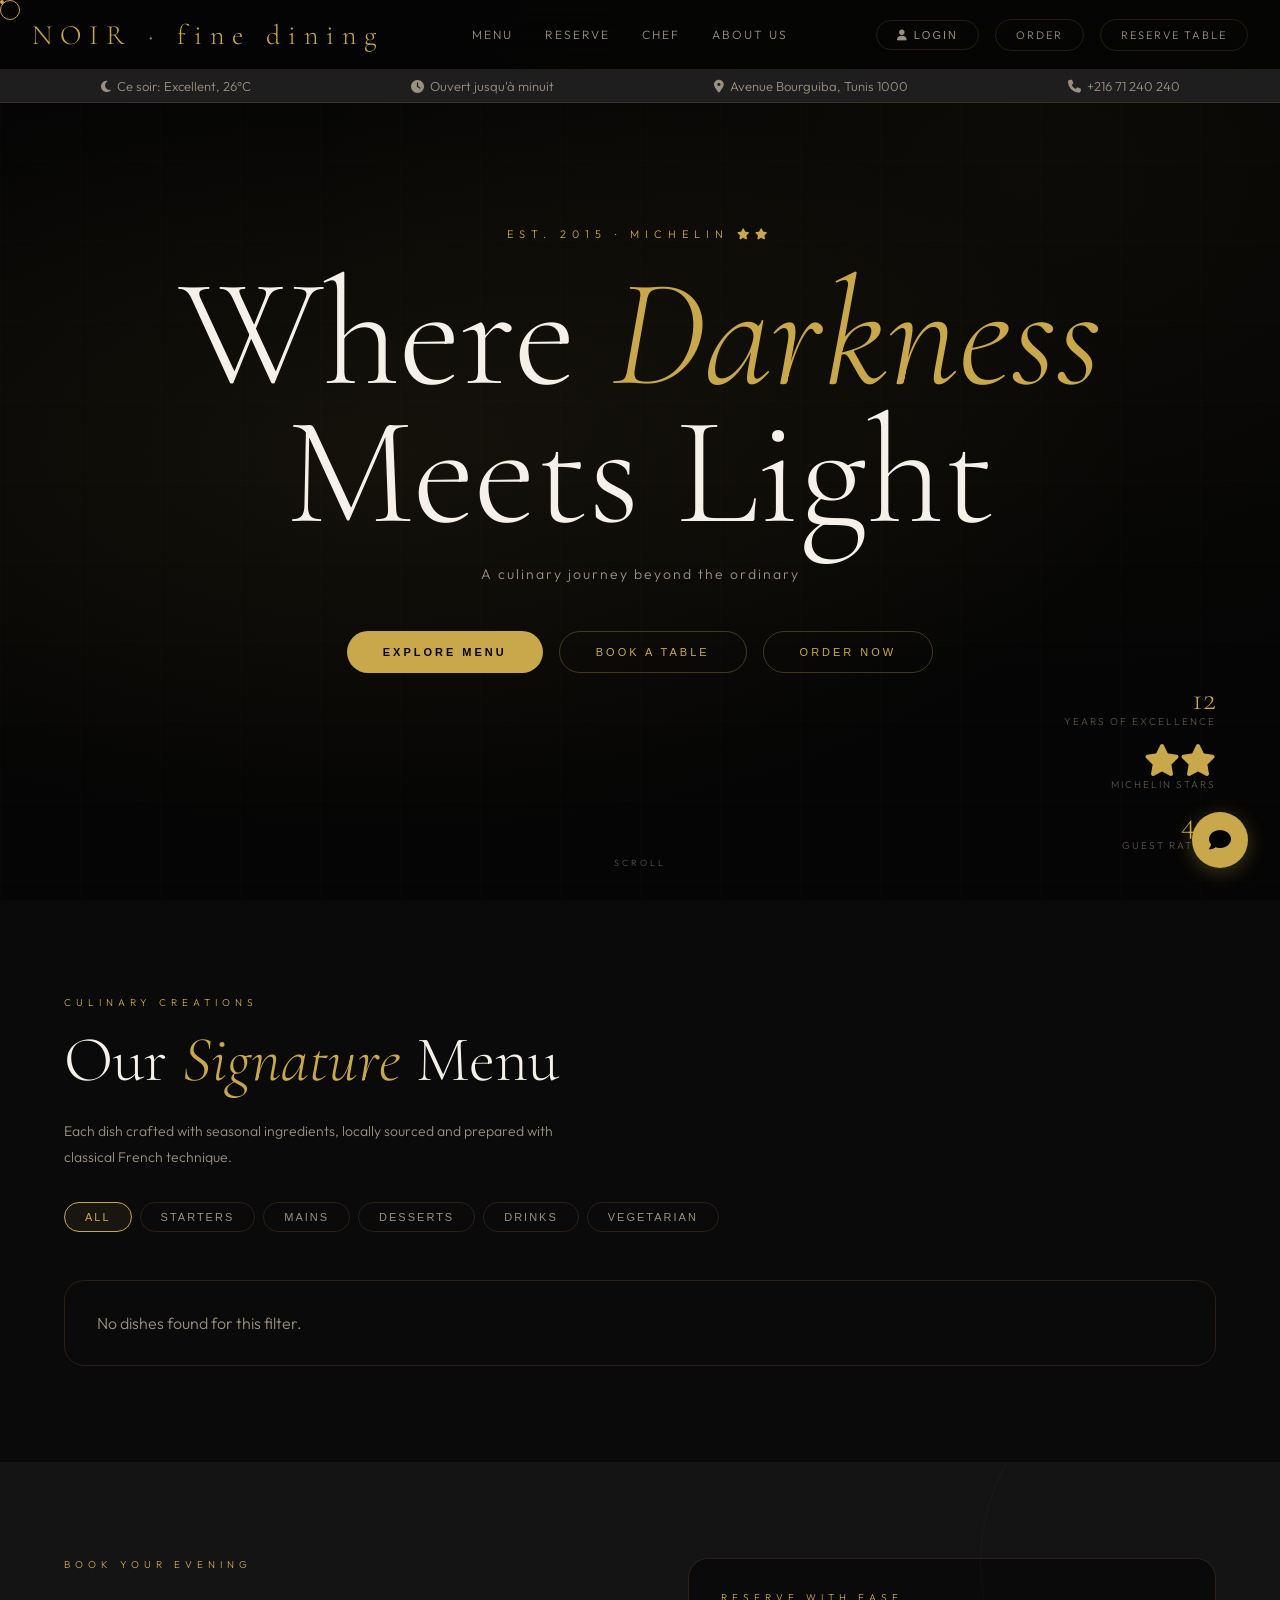
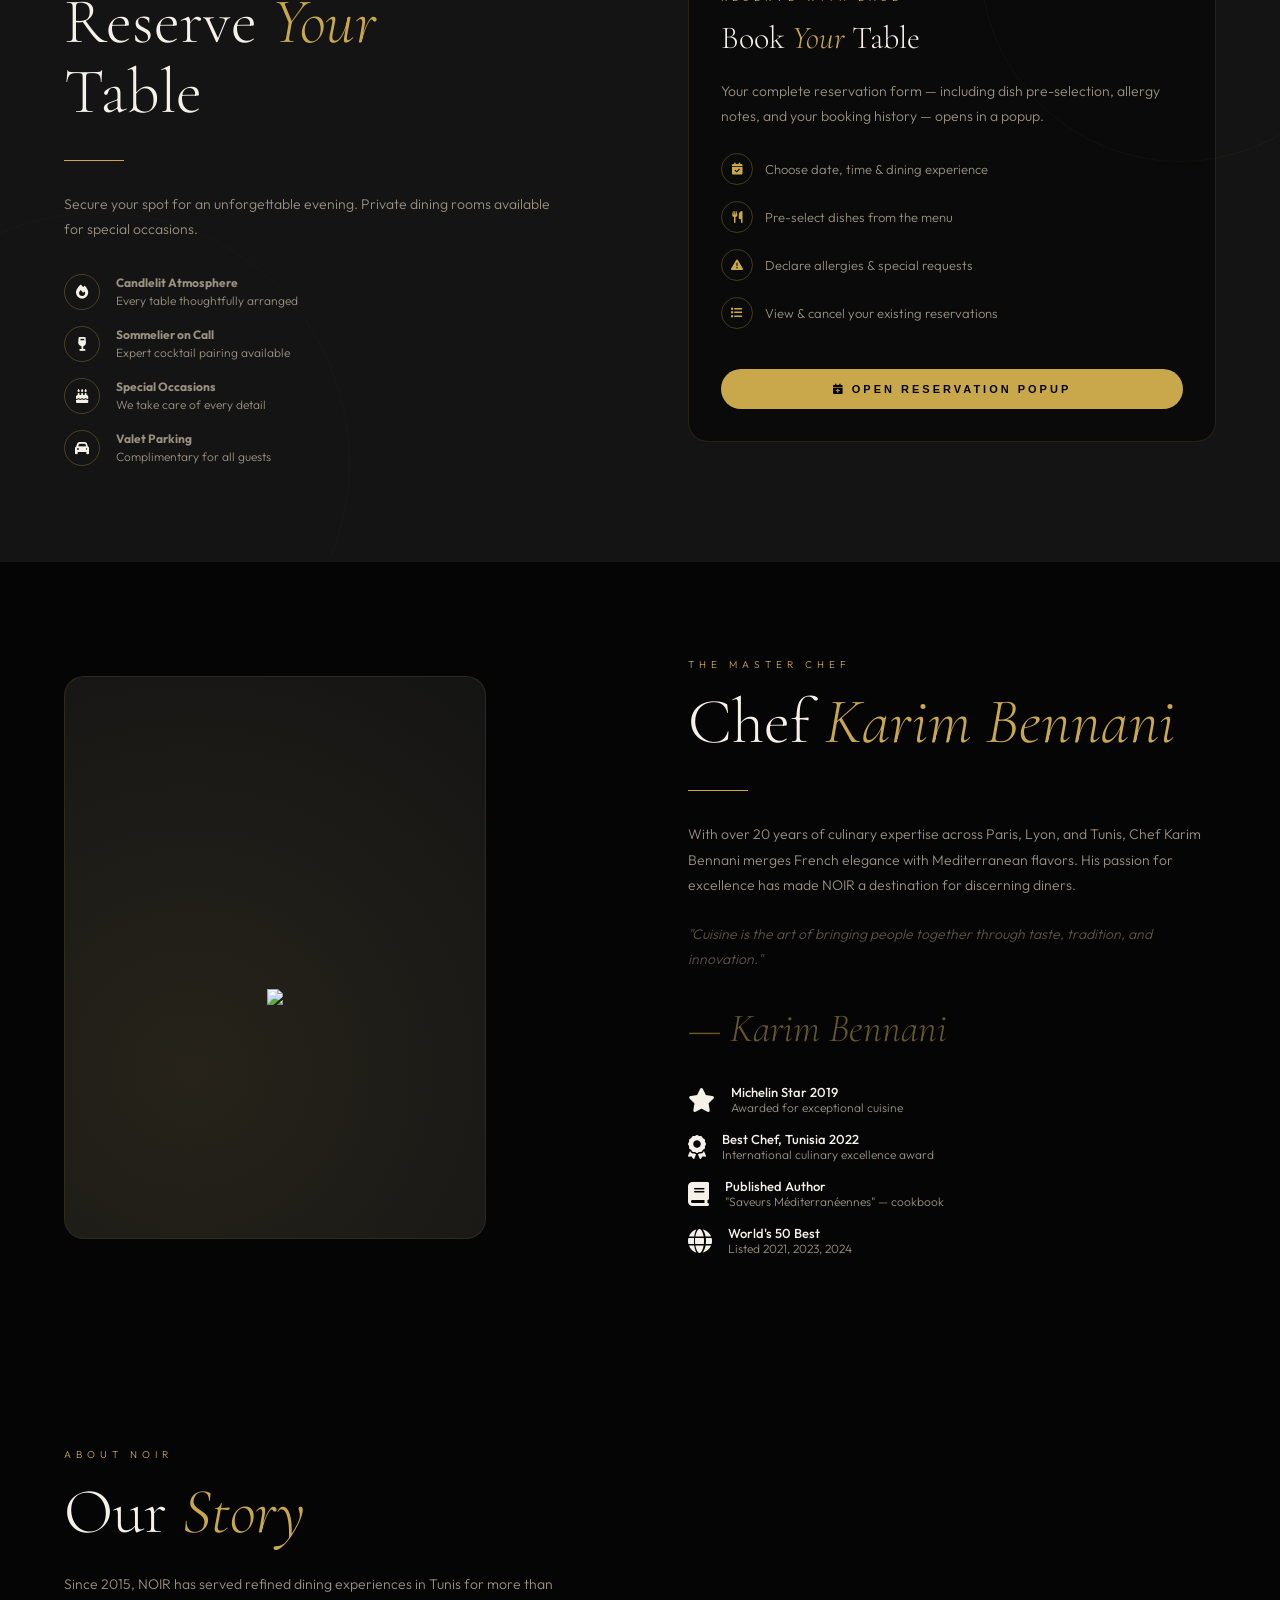
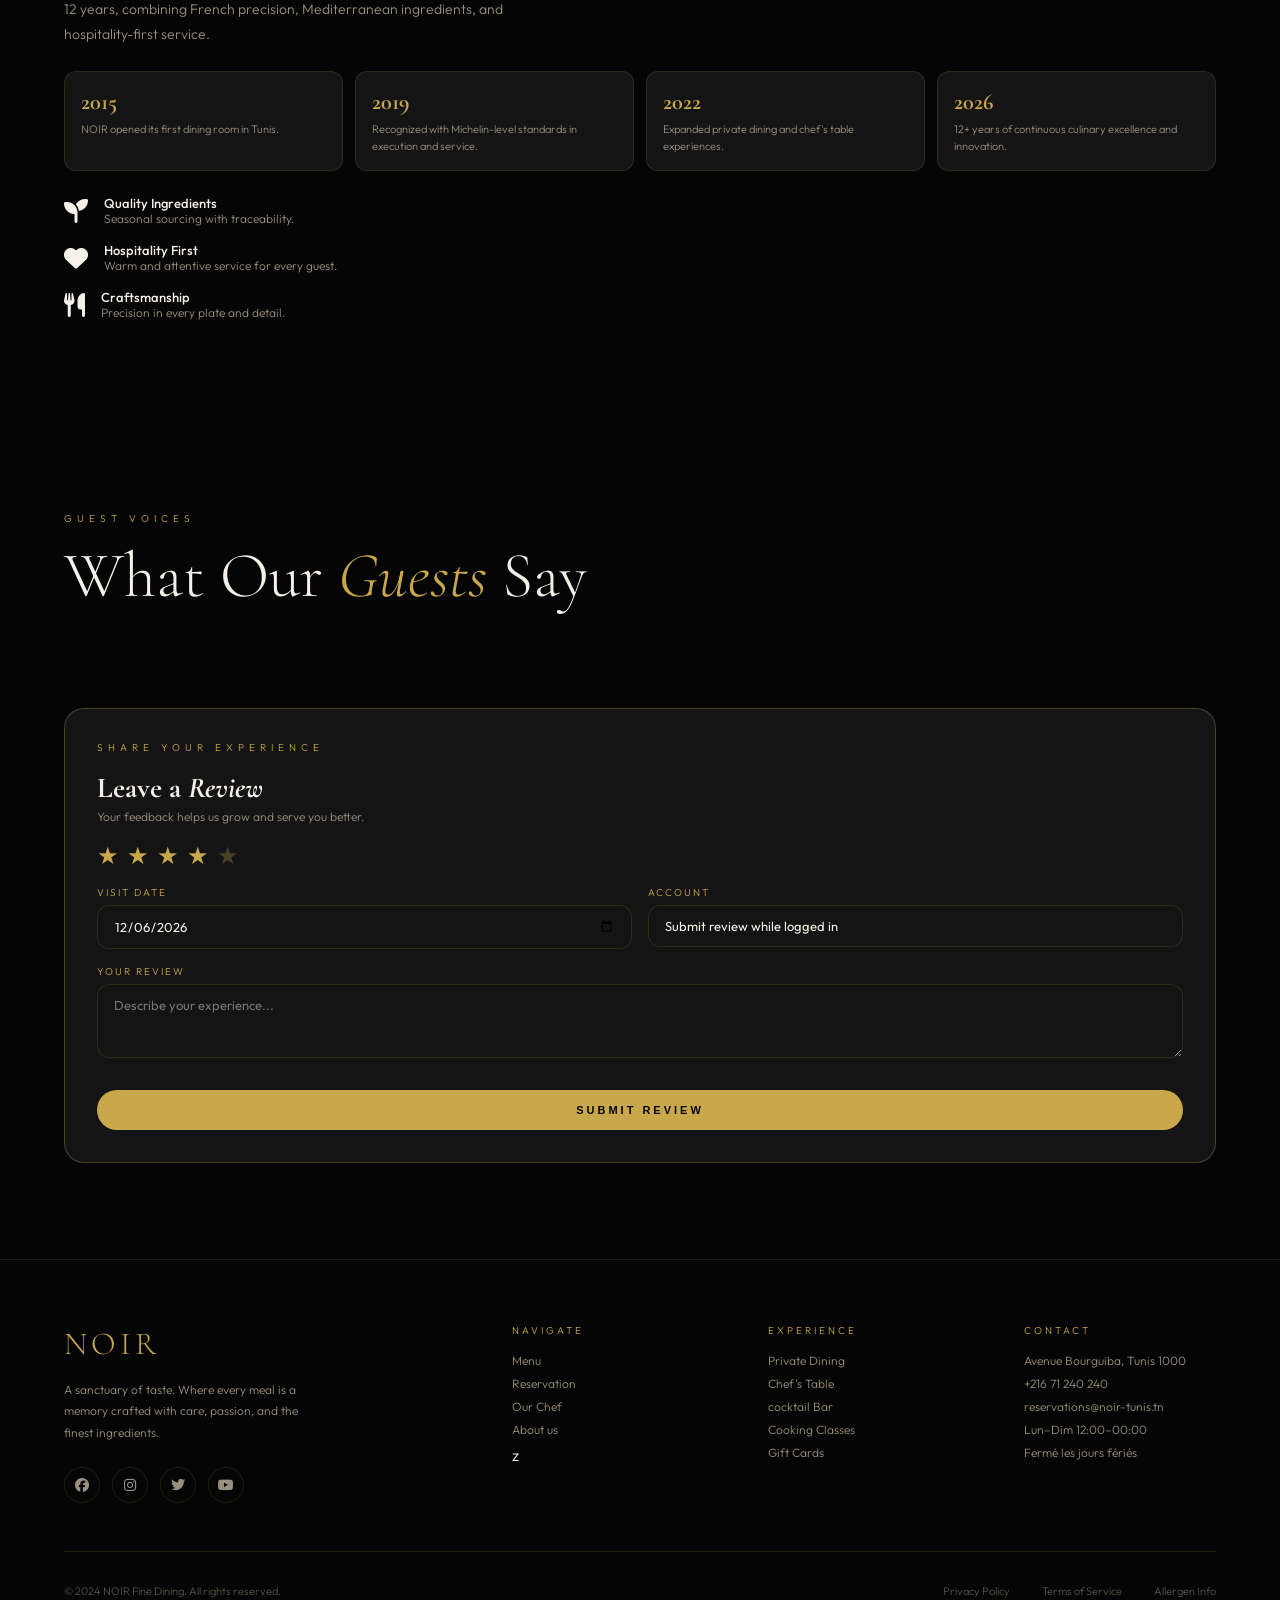
==== public/index.html @ 06297c05 "Initial commit" ====
<!DOCTYPE html>
<html lang="en">
<head>
<meta charset="UTF-8">
<meta name="viewport" content="width=device-width, initial-scale=1.0">
<title>NOIR — Fine Dining</title>
<link href="https://fonts.googleapis.com/css2?family=Cormorant+Garamond:ital,wght@0,300;0,400;0,600;1,300;1,400&family=Outfit:wght@300;400;500;600&display=swap" rel="stylesheet">
<link rel="stylesheet" href="https://cdnjs.cloudflare.com/ajax/libs/font-awesome/6.4.0/css/all.min.css">
<link rel="stylesheet" href="style.css">
</head>
<body>

<h2 class="sr-only">NOIR — Advanced E-Restaurant Website featuring menu, reservations, order tracking, loyalty rewards, and more.</h2>

<!-- Custom Cursor -->
<div class="custom-cursor" id="cursor"></div>
<div class="cursor-dot" id="cursorDot"></div>

<!-- Navigation -->
<nav id="navbar">
  <div class="nav-logo" onclick="scrollTo(0,0)"><a onclick="scrollSec('hero')">NOIR <span>·</span> fine dining</a></div>
  <div class="nav-links">
    <a onclick="scrollSec('menu')">Menu</a>
    <a onclick="scrollSec('reservation')">Reserve</a>
    <a class="client-only hidden" onclick="scrollSec('loyalty')">Loyalty</a>
    <a class="client-only hidden" onclick="scrollSec('offers')">Offers</a>
    <a onclick="scrollSec('chef')">Chef</a>
    <a onclick="scrollSec('about')">About us</a>
  </div>
  <div class="nav-actions">
    <button class="nav-btn" id="authBtn" onclick="openAuthModal('login')"><i class="fas fa-user"></i> Login</button>
    <button class="nav-btn hidden" id="clientLogoutBtn" onclick="logoutClient()">Logout</button>
    <div class="nav-btn" onclick="openOrderModal()">Order</div>
    <div class="nav-btn" onclick="openReservationModal('reserve')">Reserve Table</div>
    <div class="nav-account" id="accountBtn" onclick="openAccountModal()"><i class="fa-solid fa-circle-user"></i></div>
  </div>
</nav>

<!-- Hero -->
<section id="hero">
  <div class="hero-bg"></div>
  <div class="hero-grid"></div>
  <div class="hero-content">
    <p class="hero-eyebrow">Est. 2015 · Michelin <i class="fas fa-star"></i><i class="fas fa-star"></i></p>
    <h1 class="hero-title">Where <em>Darkness</em><br>Meets Light</h1>
    <p class="hero-sub">A culinary journey beyond the ordinary</p>
    <div class="hero-ctas">
      <button class="btn-primary" onclick="scrollSec('menu')">Explore Menu</button>
      <button class="btn-ghost" onclick="scrollSec('reservation')">Book a Table</button>
      <button class="btn-ghost" onclick="scrollSec('menu')">Order Now</button>
    </div>
  </div>
  <div class="hero-stats">
    <div class="hero-stat"><div class="hero-stat-num">12</div><div class="hero-stat-label">Years of Excellence</div></div>
    <div class="hero-stat"><div class="hero-stat-num"><i class="fas fa-star"></i><i class="fas fa-star"></i></div><div class="hero-stat-label">Michelin Stars</div></div>
    <div class="hero-stat"><div class="hero-stat-num">4.9</div><div class="hero-stat-label">Guest Rating</div></div>
  </div>
  <div class="hero-scroll"><div class="scroll-line"></div><div class="scroll-text">Scroll</div></div>
</section>

<!-- Weather Bar -->
<div class="weather-bar" id="weatherBar">
  <div class="weather-item"><i class="fas fa-moon"></i> <span>Ce soir: Excellent, 26°C</span></div>
  <div class="weather-item"><i class="fas fa-clock"></i> <span>Ouvert jusqu'à minuit</span></div>
  <div class="weather-item"><i class="fas fa-location-dot"></i> <span>Avenue Bourguiba, Tunis 1000</span></div>
  <div class="weather-item"><i class="fas fa-phone"></i> <span>+216 71 240 240</span></div>
</div>

<!-- Menu -->
<section id="menu">
  <div class="menu-header">
    <div>
      <p class="section-eyebrow">Culinary Creations</p>
      <h2 class="section-title">Our <em>Signature</em> Menu</h2>
      <p class="section-sub">Each dish crafted with seasonal ingredients, locally sourced and prepared with classical French technique.</p>
    </div>
    <div class="menu-filters">
      <button class="filter-btn active" onclick="filterMenu('all',this)">All</button>
      <button class="filter-btn" onclick="filterMenu('starters',this)">Starters</button>
      <button class="filter-btn" onclick="filterMenu('mains',this)">Mains</button>
      <button class="filter-btn" onclick="filterMenu('desserts',this)">Desserts</button>
      <button class="filter-btn" onclick="filterMenu('drinks',this)">Drinks</button>
      <button class="filter-btn" onclick="filterMenu('veg',this)">Vegetarian</button>
    </div>
  </div>
  <div class="menu-grid" id="menuGrid"></div>
</section>

<!-- Reservation Section — CTA only, form lives in popup -->
<section id="reservation">
  <div class="reservation-deco"></div>
  <div class="reservation-deco2"></div>
  <div class="reservation-layout">
    <div class="res-info fade-in">
      <p class="section-eyebrow">Book Your Evening</p>
      <h2 class="section-title">Reserve <em>Your</em><br>Table</h2>
      <div class="divider"></div>
      <p class="section-sub">Secure your spot for an unforgettable evening. Private dining rooms available for special occasions.</p>
      <div class="res-features">
        <div class="res-feature"><div class="res-icon"><i class="fas fa-fire"></i></div><div class="res-feature-text"><strong>Candlelit Atmosphere</strong><br>Every table thoughtfully arranged</div></div>
        <div class="res-feature"><div class="res-icon"><i class="fas fa-wine-glass"></i></div><div class="res-feature-text"><strong>Sommelier on Call</strong><br>Expert cocktail pairing available</div></div>
        <div class="res-feature"><div class="res-icon"><i class="fas fa-birthday-cake"></i></div><div class="res-feature-text"><strong>Special Occasions</strong><br>We take care of every detail</div></div>
        <div class="res-feature"><div class="res-icon"><i class="fas fa-car"></i></div><div class="res-feature-text"><strong>Valet Parking</strong><br>Complimentary for all guests</div></div>
      </div>
    </div>
    <div class="res-cta-card">
      <div>
        <p class="section-eyebrow">Reserve with ease</p>
        <h3 class="section-title" style="font-size:2rem;margin-top:0">Book <em>Your</em> Table</h3>
        <p class="section-sub">Your complete reservation form — including dish pre-selection, allergy notes, and your booking history — opens in a popup.</p>
      </div>
      <div class="res-cta-features">
        <div class="res-cta-feat"><i class="fas fa-calendar-check"></i>Choose date, time &amp; dining experience</div>
        <div class="res-cta-feat"><i class="fas fa-utensils"></i>Pre-select dishes from the menu</div>
        <div class="res-cta-feat"><i class="fas fa-triangle-exclamation"></i>Declare allergies &amp; special requests</div>
        <div class="res-cta-feat"><i class="fas fa-list"></i>View &amp; cancel your existing reservations</div>
      </div>
      <button class="submit-btn" type="button" onclick="openReservationModal('reserve')">
        <i class="fas fa-calendar-plus"></i> Open Reservation Popup
      </button>
    </div>
  </div>
</section>

<!-- Loyalty Program -->
<section id="loyalty" class="client-only hidden">
  <div class="fade-in">
    <p class="section-eyebrow">Member Rewards</p>
    <h2 class="section-title">The NOIR <em>Circle</em></h2>
    <div class="divider"></div>
  </div>
  <div style="display:grid;grid-template-columns:1fr 1.5fr;gap:4rem;align-items:start;margin-top:2rem">
    <div class="fade-in">
      <div class="loyalty-card">
        <div class="loyalty-card-deco"></div>
        <div class="loyalty-card-deco2"></div>
        <div class="loyalty-tier" id="loyaltyTier">Member Preview</div>
        <div class="loyalty-name" id="loyaltyName">NOIR Circle Member</div>
        <div style="margin-top:1.5rem">
          <div class="loyalty-points" id="loyaltyPoints">0</div>
          <div class="loyalty-points-label">Points Accumulated</div>
        </div>
        <div class="loyalty-bar"><div class="loyalty-progress" id="loyaltyBar"></div></div>
        <div class="loyalty-next"><span id="loyaltyCurrentTier">Current: Bronze</span><span id="loyaltyToNextTier">0 pts to next tier</span></div>
        <div style="margin-top:1.5rem;padding-top:1.5rem;border-top:0.5px solid var(--border);display:flex;justify-content:space-between;font-size:12px;color:var(--text-muted)">
          <span>Member perks preview</span><span style="color:var(--gold)">SAMPLE CARD</span>
        </div>
      </div>
      <div style="background:var(--dark);border:0.5px solid var(--border);border-radius:var(--radius);padding:1.25rem;margin-top:1rem">
        <div style="font-size:10px;letter-spacing:2px;text-transform:uppercase;color:var(--gold);margin-bottom:1rem">Recent Activity</div>
        <div id="loyaltyActivity" style="display:flex;flex-direction:column;gap:0.5rem">
          <div style="display:flex;justify-content:space-between;font-size:12px;color:var(--text-muted)"><span>No activity yet</span><span style="color:var(--text-dim)">0 pts</span></div>
        </div>
      </div>
    </div>
    <div class="fade-in">
      <div style="font-size:13px;color:var(--text-muted);margin-bottom:1.5rem;line-height:1.8">Earn points with every visit, unlock exclusive perks, and enjoy privileges reserved for our most valued guests.</div>
      <div class="perks-grid">
        <div class="perk-card"><div class="perk-icon"><i class="fas fa-birthday-cake"></i></div><div class="perk-name">Birthday Surprise</div><div class="perk-desc">Complimentary dessert &amp; champagne on your birthday</div></div>
        <div class="perk-card"><div class="perk-icon"><i class="fas fa-medal"></i></div><div class="perk-name">Priority Booking</div><div class="perk-desc">First access to reservations &amp; special events</div></div>
        <div class="perk-card"><div class="perk-icon"><i class="fas fa-wine-bottle"></i></div><div class="perk-name">cocktail Bar Access</div><div class="perk-desc">Exclusive tastings in our private cocktail bar</div></div>
        <div class="perk-card"><div class="perk-icon"><i class="fas fa-utensils"></i></div><div class="perk-name">Chef's Table</div><div class="perk-desc">Complimentary upgrade at 5,000 points</div></div>
        <div class="perk-card"><div class="perk-icon"><i class="fas fa-car"></i></div><div class="perk-name">Valet Parking</div><div class="perk-desc">Complimentary valet for all Gold+ members</div></div>
        <div class="perk-card"><div class="perk-icon"><i class="fas fa-gift"></i></div><div class="perk-name">Monthly Gift</div><div class="perk-desc">Curated artisan products delivered monthly</div></div>
      </div>
    </div>
  </div>
</section>

<!-- Offers & Promotions -->
<section id="offers" class="client-only hidden">
  <div class="fade-in">
    <p class="section-eyebrow">Exclusive Deals</p>
    <h2 class="section-title">Offers &amp; <em>Promotions</em></h2>
  </div>
  <div class="offers-grid" id="offersGrid"></div>
</section>

<!-- Chef Section -->
<section id="chef">
  <div class="chef-layout">
    <div class="fade-in">
      <div class="chef-portrait">
        <div class="chef-portrait-bg"></div>
        <span style="font-size:8rem;z-index:1"><img style="width:100%;" src="https://i.pinimg.com/1200x/4c/cb/5a/4ccb5a939e96b7ea358f3c6fbddee72a.jpg" ></span>
      </div>
    </div>
    <div class="fade-in">
      <p class="section-eyebrow">The Master Chef</p>
      <h2 class="section-title">Chef <em>Karim Bennani</em></h2>
      <div class="divider"></div>
      <p class="section-sub" style="max-width:100%;margin-bottom:1.5rem">With over 20 years of culinary expertise across Paris, Lyon, and Tunis, Chef Karim Bennani merges French elegance with Mediterranean flavors. His passion for excellence has made NOIR a destination for discerning diners.</p>
      <p class="section-sub" style="max-width:100%;font-style:italic;color:var(--text-dim)">"Cuisine is the art of bringing people together through taste, tradition, and innovation."</p>
      <span class="chef-signature">— Karim Bennani</span>
      <div class="awards">
        <div class="award"><div class="award-icon"><i class="fas fa-star"></i></div><div><div class="award-name">Michelin Star 2019</div><div class="award-text">Awarded for exceptional cuisine</div></div></div>
        <div class="award"><div class="award-icon"><i class="fas fa-award"></i></div><div><div class="award-name">Best Chef, Tunisia 2022</div><div class="award-text">International culinary excellence award</div></div></div>
        <div class="award"><div class="award-icon"><i class="fas fa-book"></i></div><div><div class="award-name">Published Author</div><div class="award-text">"Saveurs Méditerranéennes" — cookbook</div></div></div>
        <div class="award"><div class="award-icon"><i class="fas fa-globe"></i></div><div><div class="award-name">World's 50 Best</div><div class="award-text">Listed 2021, 2023, 2024</div></div></div>
      </div>
    </div>
  </div>
</section>

<!-- About -->
<section id="about">
  <div class="fade-in">
    <p class="section-eyebrow">About NOIR</p>
    <h2 class="section-title">Our <em>Story</em></h2>
    <p class="section-sub" id="aboutStory">Since 2015, NOIR has served refined dining experiences in Tunis for more than 12 years, combining French precision, Mediterranean ingredients, and hospitality-first service.</p>
  </div>
  <div class="about-milestones fade-in">
    <div class="about-mile"><strong>2015</strong><span>NOIR opened its first dining room in Tunis.</span></div>
    <div class="about-mile"><strong>2019</strong><span>Recognized with Michelin-level standards in execution and service.</span></div>
    <div class="about-mile"><strong>2022</strong><span>Expanded private dining and chef's table experiences.</span></div>
    <div class="about-mile"><strong>2026</strong><span>12+ years of continuous culinary excellence and innovation.</span></div>
  </div>
  <div class="awards fade-in" style="margin-top:1.5rem">
    <div class="award"><div class="award-icon"><i class="fas fa-seedling"></i></div><div><div class="award-name">Quality Ingredients</div><div class="award-text">Seasonal sourcing with traceability.</div></div></div>
    <div class="award"><div class="award-icon"><i class="fas fa-heart"></i></div><div><div class="award-name">Hospitality First</div><div class="award-text">Warm and attentive service for every guest.</div></div></div>
    <div class="award"><div class="award-icon"><i class="fas fa-utensils"></i></div><div><div class="award-name">Craftsmanship</div><div class="award-text">Precision in every plate and detail.</div></div></div>
  </div>
</section>

<!-- Reviews -->
<section id="reviews" style="background:var(--darker)">
  <div class="fade-in">
    <p class="section-eyebrow">Guest Voices</p>
    <h2 class="section-title">What Our <em>Guests</em> Say</h2>
  </div>
  <div class="reviews-grid" id="reviewsGrid"></div>
  <div class="write-review fade-in">
    <p class="section-eyebrow">Share Your Experience</p>
    <h3 style="font-family:'Cormorant Garamond',serif;font-size:1.8rem;margin-bottom:0.25rem">Leave a <em>Review</em></h3>
    <p style="font-size:12px;color:var(--text-muted)">Your feedback helps us grow and serve you better.</p>
    <div class="star-rating" id="starRating">
      <span class="star-btn active" onclick="setRating(1)">★</span>
      <span class="star-btn active" onclick="setRating(2)">★</span>
      <span class="star-btn active" onclick="setRating(3)">★</span>
      <span class="star-btn active" onclick="setRating(4)">★</span>
      <span class="star-btn" onclick="setRating(5)">★</span>
    </div>
    <div class="review-form-grid">
      <div class="form-group"><label class="form-label" for="reviewDate">Visit Date</label><input class="form-input" type="date" id="reviewDate"></div>
      <div class="form-group"><label class="form-label">Account</label><input class="form-input" value="Submit review while logged in" readonly></div>
    </div>
    <div class="form-group"><label class="form-label" for="reviewText">Your Review</label><textarea class="form-input" rows="3" placeholder="Describe your experience..." id="reviewText"></textarea></div>
    <button class="submit-btn" onclick="submitReview()">Submit Review</button>
  </div>
</section>

<!-- Footer -->
<footer>
  <div class="footer-grid">
    <div>
      <div class="footer-brand">NOIR</div>
      <div class="footer-tagline">A sanctuary of taste. Where every meal is a memory crafted with care, passion, and the finest ingredients.</div>
      <div class="footer-social">
        <div class="social-btn"><i class="fab fa-facebook"></i></div>
        <div class="social-btn"><i class="fab fa-instagram"></i></div>
        <div class="social-btn"><i class="fab fa-twitter"></i></div>
        <div class="social-btn"><i class="fab fa-youtube"></i></div>
      </div>
    </div>
    <div>
      <div class="footer-links-title">Navigate</div>
      <div class="footer-links">
        <a onclick="scrollSec('menu')">Menu</a>
        <a onclick="scrollSec('reservation')">Reservation</a>
        <a class="client-only hidden" onclick="scrollSec('loyalty')">Loyalty</a>
        <a class="client-only hidden" onclick="scrollSec('offers')">Offers</a>
        <a onclick="scrollSec('chef')">Our Chef</a>
        <a onclick="scrollSec('about')">About us</a>z
      </div>
    </div>
    <div>
      <div class="footer-links-title">Experience</div>
      <div class="footer-links">
        <a>Private Dining</a><a>Chef's Table</a><a>cocktail Bar</a><a>Cooking Classes</a><a>Gift Cards</a>
      </div>
    </div>
    <div>
      <div class="footer-links-title">Contact</div>
      <div class="footer-links">
        <a>Avenue Bourguiba, Tunis 1000</a>
        <a>+216 71 240 240</a>
        <a>reservations@noir-tunis.tn</a>
        <a>Lun–Dim 12:00–00:00</a>
        <a>Fermé les jours fériés</a>
      </div>
    </div>
  </div>
  <div class="footer-bottom">
    <span>© 2024 NOIR Fine Dining. All rights reserved.</span>
    <div style="display:flex;gap:2rem">
      <a style="cursor:pointer;color:inherit">Privacy Policy</a>
      <a style="cursor:pointer;color:inherit">Terms of Service</a>
      <a style="cursor:pointer;color:inherit">Allergen Info</a>
    </div>
  </div>
</footer>

<!-- Order Tracker Sidebar -->
<div id="tracker-backdrop" onclick="toggleTrackerSidebar(false)"></div>
<aside id="tracker-sidebar">
  <div class="tracker-header">
    <div class="tracker-title">Track Your Order</div>
    <button class="tracker-close" onclick="toggleTrackerSidebar(false)">✕</button>
  </div>
  <div class="tracker-body">
    <p class="section-sub" style="max-width:none">Enter your order number for real-time status updates.</p>
    <div class="tracker-input" style="margin-top:1rem">
      <div class="form-group">
        <label class="form-label" for="trackInput">Order Number</label>
        <input class="form-input" placeholder="e.g. NOIR-24-0847" id="trackInput">
      </div>
      <button class="submit-btn" onclick="trackOrder()">Track Order</button>
    </div>
    <div class="tracker-empty" id="trackerEmpty" style="margin-top:1rem">Enter your order number to load the live tracking timeline.</div>
    <div id="trackerSteps" style="margin-top:1rem"></div>
  </div>
</aside>


<!-- Search Overlay -->
<div class="search-overlay" id="searchOverlay" onclick="closeSearch(event)">
  <div class="search-box" onclick="event.stopPropagation()">
    <label for="searchInput"></label>
    <input type="text" placeholder="Search dishes, ingredients…" id="searchInput" oninput="handleSearch(this.value)" onkeydown="if(event.key==='Escape')closeSearch()">
    <div class="search-hint">Press ESC to close</div>
    <div class="search-tags">
      <div class="search-tag" onclick="searchFor('truffle')">Truffle</div>
      <div class="search-tag" onclick="searchFor('vegetarian')">Vegetarian</div>
      <div class="search-tag" onclick="searchFor('seafood')">Seafood</div>
      <div class="search-tag" onclick="searchFor('chocolate')">Chocolate</div>
      <div class="search-tag" onclick="searchFor('cocktail')">cocktail</div>
    </div>
    <div id="searchResults" style="margin-top:1.5rem;display:flex;flex-direction:column;gap:8px"></div>
  </div>
</div>

<!-- Toast Container -->
<div class="toast-container" id="toastContainer"></div>

<!-- Live Chat -->
<button class="chat-fab" id="chatFab" onclick="toggleChat()" style="bottom:2rem;right:2rem"><i class="fas fa-comment"></i></button>
<div class="chat-bubble" id="chatBubble">
  <div class="chat-head">
    <div class="chat-avatar"><i class="fas fa-chef-hat"></i></div>
    <div class="chat-head-info"><div class="chat-head-name">NOIR Chatbot</div><div class="chat-head-status">● Online now</div></div>
    <button onclick="toggleChat()" style="background:transparent;border:none;color:var(--text-muted);cursor:pointer;font-size:16px">✕</button>
  </div>
  <div class="chat-messages" id="chatMessages">
    <div class="chat-msg bot">Bonsoir! I'm your personal dining chatbot. How can I help you this evening? <i class="fas fa-glass-cheers"></i></div>
  </div>
  <div class="chat-input-area">
    <label for="chatInput"></label>
    <input class="chat-input" id="chatInput" placeholder="Ask anything…" onkeydown="if(event.key==='Enter')sendChat()">
    <button class="chat-send" onclick="sendChat()"><i class="fas fa-arrow-up"></i></button>
  </div>
</div>

<!-- Item Modal -->
<div class="modal-overlay" id="itemModal" onclick="closeModal(event)">
  <div class="modal" onclick="event.stopPropagation()">
    <button class="modal-close" onclick="document.getElementById('itemModal').classList.remove('open')">✕</button>
    <div id="modalContent"></div>
  </div>
</div>

<!-- Client Auth Modal -->
<div class="auth-overlay" id="authOverlay" onclick="closeAuthModal(event)">
  <div class="auth-modal" onclick="event.stopPropagation()">
    <button class="modal-close" onclick="closeAuthModal()">✕</button>
    <div class="auth-tabs">
      <button id="authLoginTab" class="auth-tab active" onclick="switchAuthTab('login')">Login</button>
      <button id="authSignupTab" class="auth-tab" onclick="switchAuthTab('signup')">Sign Up</button>
    </div>
    <form id="clientLoginForm" class="stack-form">
      <div class="form-group"><label class="form-label" for="clientLoginEmail">Email</label><input class="form-input" id="clientLoginEmail" type="email" placeholder="you@email.com" required></div>
      <div class="form-group"><label class="form-label" for="clientLoginPassword">Password</label><input class="form-input" id="clientLoginPassword" type="password" placeholder="••••••••" required></div>
      <button class="submit-btn" type="submit">Login</button>
    </form>
    <form id="clientSignupForm" class="stack-form hidden">
      <div class="form-row">
        <div class="form-group"><label class="form-label" for="clientFirstName">First Name</label><input class="form-input" id="clientFirstName" type="text" placeholder="Alex" required></div>
        <div class="form-group"><label class="form-label" for="clientLastName">Last Name</label><input class="form-input" id="clientLastName" type="text" placeholder="Smith" required></div>
      </div>
      <div class="form-group"><label class="form-label" for="clientSignupEmail">Email</label><input class="form-input" id="clientSignupEmail" type="email" placeholder="you@email.com" required></div>
      <div class="form-group"><label class="form-label" for="clientSignupPhone">Phone</label><input class="form-input" id="clientSignupPhone" type="tel" placeholder="+216 ..." required></div>
      <div class="form-group"><label class="form-label" for="clientSignupBirthDate">Birth Date</label><input class="form-input" id="clientSignupBirthDate" type="date" required></div>
      <div class="form-group"><label class="form-label" for="clientSignupPassword">Password</label><input class="form-input" id="clientSignupPassword" type="password" placeholder="Min 8 characters" required></div>
      <button class="submit-btn" type="submit">Create Account</button>
    </form>
  </div>
</div>

<!--RESERVATION MODAL -->
<div class="auth-overlay" id="reservationOverlay" onclick="closeReservationModal(event)">
  <div class="auth-modal" onclick="event.stopPropagation()">
    <button class="modal-close" onclick="closeReservationModal()">✕</button>
    <div class="modal-header">
      <div>
        <h2>Reserve Your Table</h2>
        <p>Secure your spot for an unforgettable evening</p>
      </div>
    </div>
    <div class="auth-tabs">
      <button id="ResTab" class="auth-tab active" onclick="switchResTab('reserve')">Reserve</button>
      <button id="ResList" class="auth-tab" onclick="switchResTab('list')">My Reservations</button>
    </div>
    <form id="ReservationForm" class="stack-form">
      <div class="modal-col" id="reservationFormCol">
        <div id="reservationFormModal">
          <div class="form-row">
            <div class="form-group"><label class="form-label" for="resFirstNameModal">First Name</label><input class="form-input" type="text" placeholder="Alexandre" id="resFirstNameModal"></div>
            <div class="form-group"><label class="form-label" for="resLastNameModal">Last Name</label><input class="form-input" type="text" placeholder="Dupont" id="resLastNameModal"></div>
          </div>
          <div class="form-row">
            <div class="form-group"><label class="form-label" for="resEmailModal">Email</label><input class="form-input" type="email" placeholder="a.dupont@mail.com" id="resEmailModal"></div>
            <div class="form-group"><label class="form-label" for="resPhoneModal">Phone</label><input class="form-input" type="tel" placeholder="+216 ..." id="resPhoneModal"></div>
          </div>
          <div class="form-row">
            <div class="form-group"><label class="form-label" for="resDateModal">Date</label><input class="form-input" type="date" id="resDateModal"></div>
            <div class="form-group"><label class="form-label" for="resGuestsModal">Guests</label>
              <select class="form-input" id="resGuestsModal">
                <option value="1">1 Guest</option><option value="2">2 Guests</option><option value="3" selected>3 Guests</option>
                <option value="4">4 Guests</option><option value="5">5 Guests</option><option value="6">6 Guests</option>
                <option value="7">7 Guests</option><option value="8">8 Guests</option>
              </select>
            </div>
          </div>
          <div class="form-group">
            <label class="form-label">Preferred Time</label>
            <div class="time-grid">
              <div class="time-slot" onclick="selectTimeModal(this)">18:00</div>
              <div class="time-slot" onclick="selectTimeModal(this)">18:30</div>
              <div class="time-slot selected" onclick="selectTimeModal(this)">19:00</div>
              <div class="time-slot" onclick="selectTimeModal(this)">19:30</div>
              <div class="time-slot" onclick="selectTimeModal(this)">20:00</div>
              <div class="time-slot" onclick="selectTimeModal(this)">20:30</div>
              <div class="time-slot unavailable">21:00</div>
              <div class="time-slot" onclick="selectTimeModal(this)">21:30</div>
            </div>
          </div>
          <div class="form-group">
            <label class="form-label">Dining Experience</label>
            <div class="experience-grid">
              <div class="exp-option selected" onclick="selectExpModal(this)"><div class="exp-icon"><i class="fa-solid fa-scroll"></i></div><div class="exp-name">À la Carte</div><div class="exp-desc">Full menu freedom</div></div>
              <div class="exp-option" onclick="selectExpModal(this)"><div class="exp-icon"><i class="fas fa-utensils"></i></div><div class="exp-name">Chef's Table</div><div class="exp-desc">7-course tasting menu</div></div>
              <div class="exp-option" onclick="selectExpModal(this)"><div class="exp-icon"><i class="fas fa-glass-cheers"></i></div><div class="exp-name">cocktail Pairing</div><div class="exp-desc">Curated cocktail per course</div></div>
              <div class="exp-option" onclick="selectExpModal(this)"><div class="exp-icon"><i class="fa-solid fa-cake-candles"></i></div><div class="exp-name">Private Dining</div><div class="exp-desc">Exclusive room hire</div></div>
            </div>
          </div>
          <div class="form-group">
            <label class="form-label">Menu Selection <span style="color:var(--text-muted);font-size:10px">(Optional)</span></label>
            <p class="res-menu-helper">Pre-select dishes you know you want.</p>
            <div class="reservation-menu-grid" id="reservationMenuOptionsModal"></div>
            <div class="reservation-menu-summary" id="reservationMenuSummaryModal">No dishes selected yet.</div>
          </div>
          <div class="form-group">
            <label class="form-label">Allergy Information <span style="color:var(--text-muted);font-size:10px">(Optional)</span></label>
            <label class="allergy-toggle">
              <input id="mentionAllergiesModal" type="checkbox" onchange="toggleAllergySelectionModal()">
              <span>I want to mention allergies</span>
            </label>
            <div class="allergy-wrap hidden" id="allergySelectorWrapModal">
              <div class="allergy-grid">
                <label class="allergy-option"><input type="checkbox" value="Gluten"><span>Gluten</span></label>
                <label class="allergy-option"><input type="checkbox" value="Dairy"><span>Dairy</span></label>
                <label class="allergy-option"><input type="checkbox" value="Eggs"><span>Eggs</span></label>
                <label class="allergy-option"><input type="checkbox" value="Nuts"><span>Nuts</span></label>
                <label class="allergy-option"><input type="checkbox" value="Shellfish"><span>Shellfish</span></label>
                <label class="allergy-option"><input type="checkbox" value="Soy"><span>Soy</span></label>
                <label class="allergy-option"><input type="checkbox" value="Sesame"><span>Sesame</span></label>
                <label class="allergy-option"><input type="checkbox" value="Fish"><span>Fish</span></label>
              </div>
              <input class="form-input" id="allergyOtherModal" placeholder="Other allergy (optional)" style="margin-top:8px">
            </div>
          </div>
          <div class="form-group"><label class="form-label" for="resSpecialRequestsModal">Special Requests</label><textarea class="form-input" rows="2" placeholder="Celebrations, dietary requirements..." id="resSpecialRequestsModal"></textarea></div>
          <button class="submit-btn" onclick="submitReservationModal()"><i class="fas fa-calendar-check"></i> Confirm Reservation</button>
        </div>
        <!-- Success flash -->
        <div class="success-msg" id="resSuccessModal">
          <div style="font-size:3rem;margin-bottom:1rem"><i class="fas fa-check-circle" style="color:var(--green)"></i></div>
          <h3 style="font-family:'Cormorant Garamond',serif;font-size:1.5rem;margin-bottom:0.5rem">Reservation Confirmed!</h3>
          <p style="font-size:12px;color:var(--text-muted)">We look forward to welcoming you.</p>
          <p style="font-family:'Cormorant Garamond',serif;font-size:1rem;color:var(--gold);margin-top:1rem" id="resSuccessCodeModal">Booking Ref: —</p>
        </div>
      </div>
    </form>

    <!-- Right: Reservations list -->
    <div class="modal-col hidden" id="reservationsListCol">
      <div class="modal-col-label"><i class="fas fa-list"></i> Your Reservations</div>
      <div id="modalReservationsList" style="display:flex;flex-direction:column;gap:12px">
        <div style="color:var(--text-muted);font-size:12px">Loading your reservations…</div>
      </div>
    </div>

    <!-- Footer -->
    <div class="modal-footer">
      <button class="btn-ghost" onclick="closeReservationModal()" style="width:100%">Close</button>
    </div>
  </div>
</div>

<!--ORDER MODAL-->
<div class="auth-overlay" id="orderOverlay" onclick="closeOrderModal(event)">
  <div class="auth-modal wide" onclick="event.stopPropagation()">
    <button class="modal-close" onclick="closeOrderModal()">✕</button>
    <div class="modal-header">
      <div>
        <h2>Order From NOIR</h2>
        <p>Choose your plates, enter delivery details, and place your order directly.</p>
      </div>
    </div>
    <div class="auth-tabs">
      <button id="OrderTab" class="auth-tab" onclick="switchOrderTab('order')">Order</button>
      <button id="OrderList" class="auth-tab active" onclick="switchOrderTab('list')">My Orders</button>
    </div>
    <form id="OrderForm" class="stack-form">
      <div class="modal-col" id="orderFormCol">
        <div id="orderFormModal">
          <div class="form-group"><label class="form-label" for="orderNameModal">Your Name</label><input class="form-input" id="orderNameModal" type="text" placeholder="Your full name"></div>
          <div class="form-group"><label class="form-label" for="orderPlaceModal">Delivery Address</label><input class="form-input" id="orderPlaceModal" type="text" placeholder="Street, city"></div>
          <div class="form-row">
            <div class="form-group"><label class="form-label" for="orderTimeModal">Delivery Time</label><input class="form-input" id="orderTimeModal" type="time" value="19:00"></div>
            <div class="form-group"><label class="form-label" for="orderPhoneModal">Phone</label><input class="form-input" id="orderPhoneModal" type="tel" placeholder="+216 ..."></div>
          </div>
          <div class="form-group"><label class="form-label" for="orderNotesModal">Special Instructions</label><textarea class="form-input" id="orderNotesModal" rows="2" placeholder="Allergies, delivery notes..."></textarea></div>
          <div>
            <div class="section-eyebrow" style="margin-bottom:0.75rem">Select plates &amp; quantities</div>
            <div id="orderItemsList" style="display:grid;gap:10px;"></div>
          </div>
          <button class="submit-btn" type="button" onclick="submitOrderModal()"><i class="fas fa-check-circle"></i> Place Order</button>
        </div>
      </div>
    </form>
    
    <!-- Right: My orders -->
      <div class="modal-col hidden" id="ordersListCol">
        <div class="modal-col-label"><i class="fas fa-receipt"></i> My Orders</div>
        <div id="modalOrdersList" style="display:flex;flex-direction:column;gap:12px">
          <div style="color:var(--text-muted);font-size:12px">Loading your orders…</div>
        </div>
      </div>

    <!-- Footer -->
    <div class="modal-footer">
      <button class="btn-ghost" onclick="closeOrderModal()" style="width:100%">Close</button>
    </div>
  </div>
</div>

<!--ACCOUNT MODAL-->
<div class="auth-overlay" id="accountOverlay" onclick="closeAccountModal(event)">
  <div class="auth-modal" onclick="event.stopPropagation()">
    <button class="modal-close" onclick="closeAccountModal()">✕</button>
    <div class="modal-header">
      <div>
        <h2>My Account</h2>
        <p>Update your personal information and password.</p>
      </div>
    </div>
    <div class="auth-tabs">
      <button id="ProfileTab" class="auth-tab active" onclick="switchAccountTab('profile')">Profile</button>
      <button id="PasswordTab" class="auth-tab" onclick="switchAccountTab('password')">Password</button>
    </div>
    <form id="ProfileForm" class="stack-form">
      <div class="form-group">
        <label class="form-label">Profile Photo</label>
        <div style="display:flex;gap:12px;align-items:center">
          <img id="accountPhotoPreview" src="data:image/svg+xml,%3Csvg xmlns=%22http://www.w3.org/2000/svg%22 viewBox=%220 0 64 64%22%3E%3Crect width=%22150%22 height=%22150%22 fill=%23212121/%3E%3Ccircle cx=%2232%22 cy=%2220%22 r=%2212%22 fill=%23fff/%3E%3Cpath d=%22M16 54c0-12 16-16 16-16s16 4 16 16H16z%22 fill=%23fff/%3E%3C/svg%3E" alt="avatar">
          <input id="accountPicture" type="file" accept="image/*">
        </div>
      </div>
      <div class="form-group"><label class="form-label" for="accountFirstName">First Name</label><input class="form-input" id="accountFirstName" type="text" required></div>
      <div class="form-group"><label class="form-label" for="accountLastName">Last Name</label><input class="form-input" id="accountLastName" type="text" required></div>
      <div class="form-group"><label class="form-label" for="accountEmail">Email</label><input class="form-input" id="accountEmail" type="email" required></div>
      <div class="form-group"><label class="form-label" for="accountPhone">Phone</label><input class="form-input" id="accountPhone" type="tel" required></div>
      <div class="form-group"><label class="form-label" for="accountBirthDate">Birth Date</label><input class="form-input" id="accountBirthDate" type="date" required></div>
      <div class="form-group"><label class="form-label" for="accountIsPro">NOIR Pro</label><label style="display:flex;align-items:center;gap:8px"><input id="accountIsPro" type="checkbox"> Enable Pro features</label></div>
      <button class="submit-btn" type="button" onclick="updateProfile()"><i class="fas fa-save"></i> Update Profile</button>
    </form>
    <form id="PasswordForm" class="stack-form hidden">
      <div class="form-group"><label class="form-label" for="oldPassword">Current Password</label><input class="form-input" id="oldPassword" type="password" required></div>
      <div class="form-group"><label class="form-label" for="newPassword">New Password</label><input class="form-input" id="newPassword" type="password" required minlength="8"></div>
      <button class="submit-btn" type="button" onclick="changePassword()"><i class="fas fa-key"></i> Change Password</button>
    </form>
    <div class="modal-footer">
      <button class="btn-ghost" onclick="closeAccountModal()" style="width:100%">Close</button>
    </div>
  </div>
</div>

<script src="app.js?v=2"></script>

</body>
</html>
---- public/style.css ----
*{margin:0;padding:0;box-sizing:border-box}
:root{
  --gold:#C9A84C;--gold-light:#E8C87A;--dark:#0A0A0A;--darker:#050505;
  --surface:#141414;--surface2:#1E1E1E;--surface3:#252525;
  --text:#F5F0E8;--text-muted:#9A9080;--text-dim:#5A5248;
  --accent:#C9A84C;--red:#C0392B;--green:#2ECC71;
  --border:rgba(201,168,76,0.15);--border2:rgba(201,168,76,0.3);
  --radius:12px;--radius-lg:20px;
}
html{scroll-behavior:smooth}
body{background:var(--darker);color:var(--text);
font-family:'Outfit',sans-serif;font-weight:300;
overflow-x:hidden}

/* Scrollbar */
::-webkit-scrollbar{width:4px}
::-webkit-scrollbar-track{background:var(--darker)}
::-webkit-scrollbar-thumb{background:var(--gold);border-radius:2px}

/* ===NAV=== */
#navbar{position:fixed;top:0;left:0;right:0;z-index:1000;padding:0 2rem;height:70px;display:flex;align-items:center;justify-content:space-between;background:rgba(5,5,5,0.85);backdrop-filter:blur(20px);border-bottom:0.5px solid var(--border);transition:all 0.3s}
.nav-logo{font-family:'Cormorant Garamond',serif;font-size:28px;font-weight:300;letter-spacing:8px;color:var(--gold);cursor:pointer}
.nav-logo span{font-style:italic;color:var(--text-muted)}

.nav-links{display:flex;gap:2rem;align-items:center}
.nav-links a{font-size:12px;letter-spacing:2px;text-transform:uppercase;color:var(--text-muted);cursor:pointer;transition:color 0.3s;text-decoration:none}
.nav-links a:hover,.nav-links a.active{color:var(--gold)}

.nav-actions{display:flex;gap:1rem;align-items:center}

.nav-btn{padding:8px 20px;border:0.5px solid var(--border);border-radius:50px;font-size:11px;letter-spacing:2px;text-transform:uppercase;color:var(--text-muted);cursor:pointer;background:transparent;transition:all 0.3s}
.nav-btn:hover{border-color:var(--gold);color:var(--gold);background:rgba(201,168,76,0.08)}

.nav-account{width:36px;height:36px;border-radius:50%;background:transparent;display:flex;align-items:center;justify-content:center;color:var(--text-muted);cursor:pointer;transition:all 0.3s;size:18px}
.nav-account:hover{background:transparent;transform:translateY(-1px);color:var(--gold-light)}
#accountBtn i{font-size:30px}
#accountBtn img{width:100%;height:100%;border-radius:50%;object-fit:cover;}
/* ===HERO=== */
#hero{height:100vh;position:relative;display:flex;align-items:center;justify-content:center;overflow:hidden;cursor:none}
.hero-bg{position:absolute;inset:0;background:radial-gradient(ellipse at 30% 50%,rgba(201,168,76,0.08) 0%,transparent 60%),radial-gradient(ellipse at 80% 20%,rgba(201,168,76,0.04) 0%,transparent 50%)}
.hero-grid{position:absolute;inset:0;background-image:linear-gradient(rgba(201,168,76,0.03) 1px,transparent 1px),linear-gradient(90deg,rgba(201,168,76,0.03) 1px,transparent 1px);background-size:80px 80px;opacity:0.5}
.hero-content{text-align:center;position:relative;z-index:2}
.hero-eyebrow{font-size:11px;letter-spacing:6px;text-transform:uppercase;color:var(--gold);margin-bottom:1.5rem;opacity:0;animation:fadeUp 1s 0.3s forwards}
.hero-title{font-family:'Cormorant Garamond',serif;font-size:clamp(5rem,12vw,10rem);font-weight:300;line-height:0.9;color:var(--text);margin-bottom:1.5rem;opacity:0;animation:fadeUp 1s 0.5s forwards}
.hero-title em{font-style:italic;color:var(--gold)}
.hero-sub{font-size:14px;letter-spacing:2px;color:var(--text-muted);margin-bottom:3rem;opacity:0;animation:fadeUp 1s 0.7s forwards}
.hero-ctas{display:flex;gap:1rem;justify-content:center;opacity:0;animation:fadeUp 1s 0.9s forwards}

.btn-primary{padding:14px 36px;background:var(--gold);color:var(--darker);border-radius:50px;font-size:11px;letter-spacing:3px;text-transform:uppercase;font-weight:600;cursor:pointer;border:none;transition:all 0.3s}
.btn-primary:hover{background:var(--gold-light);transform:translateY(-2px)}
.btn-ghost{padding:14px 36px;border:0.5px solid var(--border2);color:var(--gold);border-radius:50px;font-size:11px;letter-spacing:3px;text-transform:uppercase;background:transparent;cursor:pointer;transition:all 0.3s}
.btn-ghost:hover{background:rgba(201,168,76,0.08);transform:translateY(-2px)}

.hero-scroll{position:absolute;bottom:2rem;left:50%;transform:translateX(-50%);display:flex;flex-direction:column;align-items:center;gap:8px;opacity:0;animation:fadeIn 1s 1.5s forwards}
.scroll-line{width:0.5px;height:60px;background:linear-gradient(to bottom,var(--gold),transparent)}
.scroll-text{font-size:9px;letter-spacing:3px;text-transform:uppercase;color:var(--text-dim)}

.hero-stats{position:absolute;bottom:3rem;right:4rem;display:flex;flex-direction:column;gap:1rem;opacity:0;animation:fadeUp 1s 1.2s forwards}
.hero-stat{text-align:right}
.hero-stat-num{font-family:'Cormorant Garamond',serif;font-size:2rem;color:var(--gold);line-height:1}
.hero-stat-label{font-size:10px;letter-spacing:2px;color:var(--text-dim);text-transform:uppercase}

.custom-cursor{position:fixed;width:20px;height:20px;border:1px solid var(--gold);border-radius:50%;pointer-events:none;z-index:9999;transition:all 0.1s;mix-blend-mode:difference}
.cursor-dot{position:fixed;width:4px;height:4px;background:var(--gold);border-radius:50%;pointer-events:none;z-index:9999;transition:all 0.05s}

/* ===TICKER=== */
.ticker{height:40px;background:var(--gold);overflow:hidden;display:flex;align-items:center}
.ticker-inner{display:flex;animation:tickerMove 20s linear infinite;white-space:nowrap}
.ticker-item{font-size:11px;letter-spacing:3px;text-transform:uppercase;color:var(--darker);padding:0 3rem;font-weight:500}
@keyframes tickerMove{from{transform:translateX(0)}to{transform:translateX(-50%)}}

/* ===SECTIONS=== */
section{padding:6rem 4rem}
.section-eyebrow{font-size:10px;letter-spacing:5px;text-transform:uppercase;color:var(--gold);margin-bottom:1rem}
.section-title{font-family:'Cormorant Garamond',serif;font-size:clamp(2.5rem,5vw,4rem);font-weight:300;line-height:1.1;margin-bottom:1.5rem}
.section-title em{font-style:italic;color:var(--gold)}
.section-sub{font-size:14px;color:var(--text-muted);line-height:1.8;max-width:500px}
.divider{width:60px;height:0.5px;background:var(--gold);margin:2rem 0}

/* ===MENU SECTION=== */
#menu{background:var(--dark)}.menu-header{display:flex;justify-content:space-between;align-items:flex-end;margin-bottom:3rem;flex-wrap:wrap;gap:2rem}
.menu-filters{display:flex;gap:0.5rem;flex-wrap:wrap}

.filter-btn{padding:8px 20px;border:0.5px solid var(--border);border-radius:50px;font-size:11px;letter-spacing:2px;text-transform:uppercase;color:var(--text-muted);cursor:pointer;background:transparent;transition:all 0.3s}
.filter-btn.active,.filter-btn:hover{border-color:var(--gold);color:var(--gold);background:rgba(201,168,76,0.08)}

.menu-grid{display:grid;grid-template-columns:repeat(auto-fill,minmax(320px,1fr));gap:1.5rem}
.menu-card{background:var(--surface);border:0.5px solid var(--border);border-radius:var(--radius-lg);overflow:hidden;cursor:pointer;transition:all 0.4s;position:relative}
.menu-card:hover{border-color:var(--border2);transform:translateY(-4px)}
.menu-card-img{height:200px;position:relative;overflow:hidden}
.menu-card-img-photo{width:100%;height:100%;object-fit:cover;display:block}
.menu-card-img-fallback{width:100%;height:100%;display:flex;align-items:center;justify-content:center;font-size:3rem;color:var(--gold);background:radial-gradient(circle at 30% 30%,rgba(201,168,76,0.2),transparent)}
.menu-badge{display:inline-block;padding:4px 12px;border-radius:50px;font-size:9px;letter-spacing:2px;text-transform:uppercase;font-weight:600}
.menu-badges{position:absolute;top:12px;left:12px;display:flex;gap:4px;flex-wrap:wrap}

.menu-checkbox-option{display:flex;align-items:center;gap:10px;padding:8px 10px;border:0.5px solid var(--border);border-radius:var(--radius);font-size:12px;cursor:pointer;transition:border-color .2s}
.menu-checkbox-option:hover{border-color:var(--border2)}
.menu-checkbox-option input{accent-color:var(--gold)}

.badge-new{background:var(--gold);color:var(--darker)}
.badge-popular{background:rgba(201,168,76,0.2);border:0.5px solid var(--gold);color:var(--gold)}
.badge-veg{background:rgba(46,204,113,0.2);border:0.5px solid var(--green);color:var(--green)}
.badge-spicy{background:rgba(192,57,43,0.2);border:0.5px solid var(--red);color:var(--red)}

.menu-card-body{padding:1.25rem}
.menu-card-category{font-size:9px;letter-spacing:3px;text-transform:uppercase;color:var(--gold);margin-bottom:0.5rem}
.menu-card-name{font-family:'Cormorant Garamond',serif;font-size:1.4rem;margin-bottom:0.5rem;color:var(--text)}
.menu-card-desc{font-size:12px;color:var(--text-muted);line-height:1.6;margin-bottom:1rem}
.menu-card-allergens{display:flex;gap:6px;flex-wrap:wrap;margin-bottom:1rem}

.allergen{font-size:9px;padding:2px 8px;border-radius:4px;background:var(--surface2);color:var(--text-dim);border:0.5px solid var(--border)}

.menu-card-footer{display:flex;justify-content:space-between;align-items:center}
.menu-price{font-family:'Cormorant Garamond',serif;font-size:1.5rem;color:var(--gold)}
.menu-rating{display:flex;gap:3px;align-items:center;font-size:11px;color:var(--text-muted)}

.star{color:var(--gold);font-size:10px}

.add-btn{width:36px;height:36px;border-radius:50%;background:var(--gold);border:none;cursor:pointer;font-size:16px;display:flex;align-items:center;justify-content:center;color:var(--darker);transition:all 0.3s;font-weight:bold}
.add-btn:hover{background:var(--gold-light);transform:scale(1.1)}

#tracker-sidebar{position:fixed;right:-420px;top:0;width:420px;height:100vh;background:var(--surface);border-left:0.5px solid var(--border2);z-index:2000;transition:right 0.4s cubic-bezier(0.4,0,0.2,1);overflow-y:auto;display:flex;flex-direction:column}
#tracker-sidebar.open{right:0}
.tracker-header{padding:1.5rem;border-bottom:0.5px solid var(--border);display:flex;justify-content:space-between;align-items:center;position:sticky;top:0;background:var(--surface);z-index:1}
.tracker-title{font-family:'Cormorant Garamond',serif;font-size:1.5rem}
.tracker-close{width:36px;height:36px;border-radius:50%;border:0.5px solid var(--border2);background:transparent;color:var(--text-muted);cursor:pointer;font-size:18px;display:flex;align-items:center;justify-content:center;transition:all 0.3s}
.tracker-close:hover{border-color:var(--gold);color:var(--gold)}

.tracker-body{flex:1;padding:1.5rem;overflow-y:auto}

.orders-list{display:flex;flex-direction:column;gap:10px}
.order-list-item{width:100%;border:0.5px solid var(--border);background:var(--surface2);color:var(--text);border-radius:var(--radius);padding:10px 12px;display:grid;grid-template-columns:1fr auto auto;gap:10px;cursor:pointer;text-align:left}
.order-list-item:hover{border-color:var(--gold)}
.order-state-detail{margin-top:1rem;padding:1rem;border:0.5px solid var(--border);border-radius:var(--radius);background:var(--surface2)}
.order-detail-head{display:flex;justify-content:space-between;align-items:center;font-size:12px;color:var(--gold);margin-bottom:0.75rem}
.order-detail-meta{display:flex;flex-direction:column;gap:4px;font-size:11px;color:var(--text-muted);margin-bottom:0.75rem}
.order-detail-steps{display:flex;flex-direction:column;gap:8px;margin-bottom:0.75rem}
.order-step{display:grid;grid-template-columns:18px 1fr;gap:8px;align-items:flex-start;font-size:12px}
.order-step small{display:block;color:var(--text-muted);font-size:11px;margin-top:2px}
.order-step.done i,.order-step.active i{color:var(--gold)}
.order-detail-items{display:flex;flex-direction:column;gap:8px}
.order-detail-item{display:grid;grid-template-columns:32px 1fr auto;gap:8px;align-items:center;font-size:12px}
.order-detail-item img{width:32px;height:32px;object-fit:cover;border-radius:6px;border:0.5px solid var(--border)}
.order-detail-fallback{width:32px;height:32px;display:flex;align-items:center;justify-content:center;border:0.5px solid var(--border);border-radius:6px;color:var(--gold);font-size:11px}
#orderFormCol,#ordersListCol{grid-column:1/-1;width:100%}
.order-qty-input{background:var(--surface2);color:var(--text);border:0.5px solid var(--border);border-radius:8px;font-family:inherit}

/* ===TRACKER SIDEBAR=== */
#tracker-backdrop{position:fixed;inset:0;background:rgba(0,0,0,0.6);opacity:0;pointer-events:none;transition:opacity 0.3s;z-index:1990}
#tracker-sidebar{position:fixed;right:-460px;top:0;width:460px;height:100vh;background:var(--surface);border-left:0.5px solid var(--border2);z-index:2100;transition:right 0.4s cubic-bezier(0.4,0,0.2,1);display:flex;flex-direction:column}
#tracker-sidebar.open{right:0}
#tracker-sidebar .tracker-body{padding:1.25rem 1.5rem 1.5rem}
#tracker-sidebar .tracker-input{padding:1.25rem}
.tracker-empty{padding:20px;border:0.5px dashed var(--border2);border-radius:var(--radius);text-align:center;color:var(--text-muted);font-size:12px}
body.tracker-open #tracker-backdrop{opacity:1;pointer-events:auto}

/* ===RESERVATION=== */
#reservation{background:var(--surface);position:relative;overflow:hidden}
.reservation-deco{position:absolute;top:-100px;right:-100px;width:400px;height:400px;border-radius:50%;border:0.5px solid var(--border);opacity:0.3}
.reservation-deco2{position:absolute;bottom:-150px;left:-150px;width:500px;height:500px;border-radius:50%;border:0.5px solid var(--border);opacity:0.2}
.reservation-layout{display:grid;grid-template-columns:1fr 1fr;gap:6rem;align-items:start}

.res-cta-card{padding:2rem;border:0.5px solid var(--border);border-radius:var(--radius-lg);background:var(--dark);display:flex;flex-direction:column;gap:1.5rem}
.res-cta-features{display:flex;flex-direction:column;gap:1rem}
.res-cta-feat{display:flex;align-items:center;gap:12px;font-size:13px;color:var(--text-muted)}
.res-cta-feat i{width:32px;height:32px;border:0.5px solid var(--border2);border-radius:50%;display:flex;align-items:center;justify-content:center;font-size:12px;color:var(--gold);flex-shrink:0}

.res-info{position:sticky;top:100px}

.res-features{margin-top:2rem;display:flex;flex-direction:column;gap:1rem}
.res-feature{display:flex;gap:1rem;align-items:center}

.res-icon{width:36px;height:36px;border:0.5px solid var(--border2);border-radius:50%;display:flex;align-items:center;justify-content:center;font-size:14px;flex-shrink:0}
.res-feature-text{font-size:12px;color:var(--text-muted);line-height:1.5}
.res-form{background:var(--dark);border:0.5px solid var(--border);border-radius:var(--radius-lg);padding:2rem}

.form-row{display:grid;grid-template-columns:1fr 1fr;gap:1rem;margin-bottom:1rem}
.form-group{display:flex;flex-direction:column;gap:6px;margin-bottom:1rem}
.form-label{font-size:10px;letter-spacing:2px;text-transform:uppercase;color:var(--gold)}
.form-input{padding:12px 16px;background:var(--surface);border:0.5px solid var(--border);border-radius:var(--radius);color:var(--text);font-size:13px;font-family:'Outfit',sans-serif;outline:none;transition:all 0.3s;-webkit-appearance:none;appearance:none}
.form-input:focus{border-color:var(--gold);background:rgba(201,168,76,0.04)}
.form-input option{background:var(--surface)}

.time-grid{display:grid;grid-template-columns:repeat(4,1fr);gap:8px;margin-top:6px}
.time-slot{padding:8px 4px;border:0.5px solid var(--border);border-radius:var(--radius);text-align:center;font-size:11px;cursor:pointer;transition:all 0.3s;color:var(--text-muted)}
.time-slot:hover,.time-slot.selected{border-color:var(--gold);color:var(--gold);background:rgba(201,168,76,0.08)}
.time-slot.unavailable{opacity:0.3;cursor:not-allowed}

.experience-grid{display:grid;grid-template-columns:1fr 1fr;gap:8px;margin-top:6px}
.exp-option{padding:12px;border:0.5px solid var(--border);border-radius:var(--radius);cursor:pointer;transition:all 0.3s}
.exp-option:hover,.exp-option.selected{border-color:var(--gold);background:rgba(201,168,76,0.06)}
.exp-icon{font-size:20px;margin-bottom:6px}
.exp-name{font-size:11px;font-weight:500}
.exp-desc{font-size:10px;color:var(--text-muted);margin-top:2px}
.res-menu-helper{font-size:11px;color:var(--text-muted);margin-top:2px}
.reservation-menu-grid{display:grid;grid-template-columns:repeat(2,minmax(0,1fr));gap:8px;margin-top:8px}
.res-menu-option{display:flex;justify-content:space-between;align-items:center;gap:12px;padding:10px 12px;background:var(--surface);border:0.5px solid var(--border);border-radius:var(--radius);cursor:pointer;color:var(--text-muted);font-family:'Outfit',sans-serif;transition:all 0.2s}
.res-menu-option:hover,.res-menu-option.selected{border-color:var(--gold);background:rgba(201,168,76,0.08);color:var(--gold)}
.res-menu-name{font-size:12px;text-align:left}
.res-menu-price{font-size:11px;white-space:nowrap}
.reservation-menu-summary{margin-top:10px;font-size:11px;color:var(--text-dim)}
.allergy-toggle{display:flex;gap:8px;align-items:center;color:var(--text-muted);font-size:12px}
.allergy-toggle input{accent-color:var(--gold)}
.allergy-wrap{margin-top:0.75rem}
.allergy-grid{display:grid;grid-template-columns:repeat(2,minmax(0,1fr));gap:8px;margin-bottom:0.75rem}
.allergy-option{display:flex;gap:8px;align-items:center;padding:8px 10px;border:0.5px solid var(--border);border-radius:var(--radius);font-size:12px;color:var(--text-muted)}
.allergy-option input{accent-color:var(--gold)}

.submit-btn{width:100%;padding:14px;background:var(--gold);border:none;border-radius:50px;color:var(--darker);font-size:11px;letter-spacing:3px;text-transform:uppercase;font-weight:600;cursor:pointer;margin-top:1rem;transition:all 0.3s}
.submit-btn:hover{background:var(--gold-light)}

.success-msg{display:none;text-align:center;padding:2rem;color:var(--green)}
.success-msg.show{display:block}

/* ===LIVE TRACKER=== */
#tracker{background:var(--darker)}
.tracker-layout{display:grid;grid-template-columns:1fr 1.5fr;gap:4rem;align-items:start}
.tracker-input{background:var(--surface);border:0.5px solid var(--border);border-radius:var(--radius-lg);padding:2rem}
.tracker-steps{display:flex;flex-direction:column;gap:0}
.tracker-step{display:flex;gap:1.5rem;align-items:flex-start;padding-bottom:2rem;position:relative}
.tracker-step:last-child{padding-bottom:0}
.tracker-step::before{content:'';position:absolute;left:19px;top:40px;bottom:0;width:0.5px;background:var(--border)}
.tracker-step:last-child::before{display:none}

.step-circle{width:40px;height:40px;border-radius:50%;border:0.5px solid var(--border);display:flex;align-items:center;justify-content:center;font-size:16px;background:var(--surface);flex-shrink:0;transition:all 0.5s;z-index:1;position:relative}
.step-circle.done{border-color:var(--gold);background:rgba(201,168,76,0.15)}
.step-circle.active{border-color:var(--gold);background:var(--gold);animation:pulse 2s infinite}

@keyframes pulse{0%,100%{box-shadow:0 0 0 0 rgba(201,168,76,0.4)}50%{box-shadow:0 0 0 8px rgba(201,168,76,0)}}
.step-info{padding-top:8px}
.step-label{font-size:13px;font-weight:500;margin-bottom:4px}
.step-time{font-size:11px;color:var(--text-muted)}

/* ===LOYALTY=== */
#loyalty{background:var(--surface)}
.loyalty-card{background:linear-gradient(135deg,#1a1200,#2a1e00,#1a1200);border:0.5px solid var(--border2);border-radius:var(--radius-lg);padding:2rem;position:relative;overflow:hidden;margin-bottom:2rem}
.loyalty-card-deco{position:absolute;top:-40px;right:-40px;width:200px;height:200px;border-radius:50%;border:0.5px solid rgba(201,168,76,0.2)}
.loyalty-card-deco2{position:absolute;bottom:-60px;left:30%;width:150px;height:150px;border-radius:50%;border:0.5px solid rgba(201,168,76,0.1)}
.loyalty-tier{font-size:9px;letter-spacing:4px;text-transform:uppercase;color:var(--gold);margin-bottom:1rem}
.loyalty-name{font-family:'Cormorant Garamond',serif;font-size:1.8rem;margin-bottom:0.5rem}
.loyalty-points{font-family:'Cormorant Garamond',serif;font-size:3rem;color:var(--gold);line-height:1}
.loyalty-points-label{font-size:11px;color:var(--text-muted);letter-spacing:2px;text-transform:uppercase}
.loyalty-bar{height:6px;background:var(--surface3);border-radius:3px;margin:1.5rem 0;overflow:hidden}
.loyalty-progress{height:100%;background:linear-gradient(90deg,var(--gold),var(--gold-light));border-radius:3px;width:68%;transition:width 1s}
.loyalty-next{display:flex;justify-content:space-between;font-size:11px;color:var(--text-muted)}

.perks-grid{display:grid;grid-template-columns:repeat(auto-fill,minmax(200px,1fr));gap:1rem}
.perk-card{background:var(--dark);border:0.5px solid var(--border);border-radius:var(--radius);padding:1.25rem;transition:all 0.3s}
.perk-card:hover{border-color:var(--border2);transform:translateY(-2px)}
.perk-icon{font-size:1.5rem;margin-bottom:0.75rem}
.perk-name{font-size:13px;font-weight:500;margin-bottom:4px}
.perk-desc{font-size:11px;color:var(--text-muted);line-height:1.5}

/* ===REVIEWS=== */
#reviews{background:var(--darker)}
.reviews-grid{display:grid;grid-template-columns:repeat(auto-fill,minmax(300px,1fr));gap:1.5rem;margin-top:3rem}
.review-card{background:var(--surface);border:0.5px solid var(--border);border-radius:var(--radius-lg);padding:1.5rem;transition:all 0.3s}
.review-card:hover{border-color:var(--border2)}
.review-stars{display:flex;gap:3px;margin-bottom:1rem}
.review-text{font-family:'Cormorant Garamond',serif;font-size:1.05rem;font-style:italic;color:var(--text);line-height:1.7;margin-bottom:1rem}
.review-author{display:flex;align-items:center;gap:10px}
.review-avatar{width:36px;height:36px;border-radius:50%;background:var(--gold);display:flex;align-items:center;justify-content:center;font-size:12px;font-weight:600;color:var(--darker)}
.review-name{font-size:12px;font-weight:500}
.review-date{font-size:10px;color:var(--text-muted)}
.review-platform{font-size:9px;color:var(--text-dim);letter-spacing:1px;text-transform:uppercase}

.ai-reply{background:var(--surface2);border-left:2px solid var(--gold);padding:12px;border-radius:0 var(--radius) var(--radius) 0;margin-top:1rem;font-size:11px;color:var(--text-muted);line-height:1.6}
.ai-reply-label{font-size:9px;color:var(--gold);letter-spacing:2px;text-transform:uppercase;margin-bottom:4px}

.write-review{background:var(--surface);border:0.5px solid var(--border2);border-radius:var(--radius-lg);padding:2rem;margin-top:3rem}
.review-form-grid{display:grid;grid-template-columns:1fr 1fr;gap:1rem;margin-top:1rem}

.star-rating{display:flex;gap:8px;margin:1rem 0}
.star-btn{font-size:24px;cursor:pointer;opacity:0.3;transition:all 0.2s;color:var(--gold)}
.star-btn.active,.star-btn:hover{opacity:1}


/* ===OFFERS=== */
#offers{background:var(--surface)}
.offers-grid{display:grid;grid-template-columns:repeat(auto-fill,minmax(280px,1fr));gap:1.5rem;margin-top:3rem}
.offer-card{border-radius:var(--radius-lg);padding:2rem;position:relative;overflow:hidden;cursor:pointer;transition:all 0.3s}
.offer-gold{background:linear-gradient(135deg,rgba(201,168,76,0.12),rgba(201,168,76,0.04));border:0.5px solid var(--border2)}
.offer-dark{background:var(--dark);border:0.5px solid var(--border)}
.offer-card:hover{transform:translateY(-4px)}
.offer-tag{font-size:9px;letter-spacing:3px;text-transform:uppercase;color:var(--gold);margin-bottom:0.75rem}
.offer-title{font-family:'Cormorant Garamond',serif;font-size:1.5rem;margin-bottom:0.5rem}
.offer-desc{font-size:12px;color:var(--text-muted);line-height:1.6;margin-bottom:1.5rem}
.offer-code{display:inline-block;padding:6px 16px;border:0.5px dashed var(--border2);border-radius:4px;font-size:12px;letter-spacing:3px;color:var(--gold);cursor:pointer;transition:all 0.3s}
.offer-code:hover{background:rgba(201,168,76,0.1)}
.offer-expiry{font-size:10px;color:var(--text-dim);margin-top:0.75rem}
.offer-discount{position:absolute;top:1.5rem;right:1.5rem;font-family:'Cormorant Garamond',serif;font-size:2.5rem;color:var(--gold);opacity:0.3;font-weight:300}

/* ===CHEF=== */
#chef{background:var(--darker)}
.chef-layout{display:grid;grid-template-columns:1fr 1fr;gap:6rem;align-items:center}
.chef-portrait{width:80%;aspect-ratio:3/4;border-radius:var(--radius-lg);background:var(--surface);display:flex;align-items:center;justify-content:center;font-size:8rem;border:0.5px solid var(--border);position:relative;overflow:hidden}
.chef-portrait-bg{position:absolute;inset:0;background:radial-gradient(circle at 30% 70%,rgba(201,168,76,0.1),transparent)}
.chef-signature{font-family:'Cormorant Garamond',serif;font-style:italic;font-size:2.5rem;color:var(--gold);opacity:0.5;margin:2rem 0;display:block}

.awards{display:flex;flex-direction:column;gap:1rem;margin-top:2rem}
.award{display:flex;gap:1rem;align-items:center}
.award-icon{font-size:1.5rem}
.award-text{font-size:12px;color:var(--text-muted)}
.award-name{font-size:13px;font-weight:500}

.about-milestones{display:grid;grid-template-columns:repeat(4,minmax(0,1fr));gap:12px;margin-top:1.5rem}
.about-mile{padding:1rem;border:0.5px solid var(--border);border-radius:var(--radius);background:var(--surface);display:flex;flex-direction:column;gap:6px}
.about-mile strong{font-family:'Cormorant Garamond',serif;font-size:1.4rem;color:var(--gold)}
.about-mile span{font-size:11px;color:var(--text-muted);line-height:1.5}

/* ===NEWSLETTER=== */
#newsletter{background:var(--gold);padding:4rem}
.newsletter-inner{max-width:600px;margin:0 auto;text-align:center}
.newsletter-title{font-family:'Cormorant Garamond',serif;font-size:3rem;color:var(--darker);margin-bottom:0.5rem}
.newsletter-sub{font-size:13px;color:rgba(10,10,10,0.6);margin-bottom:2rem}
.newsletter-form{display:flex;gap:1rem;max-width:400px;margin:0 auto}
.newsletter-input{flex:1;padding:12px 20px;border-radius:50px;border:none;background:rgba(10,10,10,0.1);color:var(--darker);font-size:13px;font-family:'Outfit',sans-serif;outline:none}
.newsletter-input::placeholder{color:rgba(10,10,10,0.4)}
.newsletter-btn{padding:12px 24px;background:var(--darker);border:none;border-radius:50px;color:var(--gold);font-size:11px;letter-spacing:2px;text-transform:uppercase;cursor:pointer;font-weight:500;white-space:nowrap;transition:all 0.3s}
.newsletter-btn:hover{background:#1a1a1a}

/* ===FOOTER=== */
footer{background:var(--darker);padding:4rem;border-top:0.5px solid var(--border)}
.footer-grid{display:grid;grid-template-columns:2fr 1fr 1fr 1fr;gap:4rem;margin-bottom:3rem}
.footer-brand{font-family:'Cormorant Garamond',serif;font-size:2rem;color:var(--gold);letter-spacing:4px;margin-bottom:1rem}
.footer-tagline{font-size:12px;color:var(--text-muted);line-height:1.8;max-width:260px}
.footer-links-title{font-size:10px;letter-spacing:3px;text-transform:uppercase;color:var(--gold);margin-bottom:1rem}
.footer-links{display:flex;flex-direction:column;gap:0.5rem}
.footer-links a{font-size:12px;color:var(--text-muted);cursor:pointer;transition:color 0.3s;text-decoration:none}
.footer-links a:hover{color:var(--gold)}
.footer-social{display:flex;gap:0.75rem;margin-top:1.5rem}

.social-btn{width:36px;height:36px;border:0.5px solid var(--border);border-radius:50%;display:flex;align-items:center;justify-content:center;font-size:14px;cursor:pointer;transition:all 0.3s;color:var(--text-muted)}
.social-btn:hover{border-color:var(--gold);color:var(--gold)}

.footer-bottom{border-top:0.5px solid var(--border);padding-top:2rem;display:flex;justify-content:space-between;align-items:center;font-size:11px;color:var(--text-dim)}

/* ===MODAL=== */
.modal-overlay{position:fixed;inset:0;background:rgba(0,0,0,0.85);z-index:3000;display:none;align-items:center;justify-content:center;padding:2rem}
.modal-overlay.open{display:flex}
.modal{background:var(--surface);border:0.5px solid var(--border2);border-radius:var(--radius-lg);max-width:500px;width:100%;padding:2rem;position:relative;max-height:90vh;overflow-y:auto}
.modal-close{position:absolute;top:1rem;right:1rem;width:32px;height:32px;border-radius:50%;border:0.5px solid var(--border);background:transparent;color:var(--text-muted);cursor:pointer;font-size:16px;display:flex;align-items:center;justify-content:center;transition:all 0.3s}
.modal-close:hover{border-color:var(--gold);color:var(--gold)}
.modal-header{grid-column:1/-1;padding:0 24px;border-bottom:0.5px solid var(--border);display:flex;justify-content:space-between;align-items:center;gap:12px;flex-wrap:wrap}
.modal-header h2{font-family:'Cormorant Garamond',serif;font-size:1.8rem;margin:14px 0 4px}
.modal-header p{font-size:12px;color:var(--text-muted);margin:0 0 14px}
.modal-col{overflow-y:auto;padding:20px;min-height:0}
.modal-footer{grid-column:1/-1;padding:14px 20px;border-top:0.5px solid var(--border);background:var(--surface)}
.modal-col-label{font-size:10px;letter-spacing:2px;text-transform:uppercase;color:var(--gold);margin-bottom:14px}

/* ===AUTH MODAL=== */
.auth-overlay{position:fixed;inset:0;background: rgba(0, 0, 0, .72);z-index:9999;display:none;align-items:center;justify-content:center;padding:2rem}
.auth-overlay.open{display:flex}
.auth-modal{background:var(--surface);border:0.5px solid var(--border2);border-radius:var(--radius-lg);max-width:560px;width:100%;position:relative;max-height:90vh;overflow-y: auto}
.auth-modal.wide{width:min(95vw,960px);padding:0;height:100%;overflow-y:auto}
.auth-modal.wide .auth-tabs{grid-column:1/-1;display:flex;gap:10px;padding:0 24px 0 24px;justify-content:center}
.auth-modal.wide form{display:flex;flex-direction:column;height:60%;min-height:0}
.auth-modal.wide form > .modal-col{flex:1 1 0;min-height:0;overflow-y:auto}
.auth-tabs{display:flex;gap:10px;margin-bottom:2rem}
.auth-tab{flex:1;border:0.5px solid var(--border);background:transparent;color:var(--text-muted);padding:10px 14px;border-radius:50px;cursor:pointer;letter-spacing:2px;font-size:10px;text-transform:uppercase}
.auth-tab.active{border-color:var(--gold);color:var(--gold);background:rgba(201,168,76,0.08)}
.stack-form{display:flex;flex-direction:column;gap:0}

.hidden{display:none !important}

/* ===TOAST=== */
.toast-container{position:fixed;bottom:2rem;right:2rem;z-index:4000;display:flex;flex-direction:column;gap:0.5rem}
.toast{background:var(--surface);border:0.5px solid var(--border2);border-radius:var(--radius);padding:12px 20px;font-size:12px;color:var(--text);display:flex;align-items:center;gap:10px;transform:translateX(200%);transition:transform 0.4s cubic-bezier(0.4,0,0.2,1);min-width:260px}
.toast.show{transform:translateX(0)}
.toast-icon{font-size:16px}
.toast.success .toast-icon{color:var(--green)}
.toast.gold .toast-icon{color:var(--gold)}

/* ===LIVE CHAT=== */
.chat-fab{position:fixed;bottom:2rem;right:2rem;width:56px;height:56px;border-radius:50%;background:var(--gold);border:none;cursor:pointer;font-size:22px;display:flex;align-items:center;justify-content:center;z-index:1500;transition:all 0.3s;box-shadow:0 4px 20px rgba(201,168,76,0.3)}
.chat-fab:hover{transform:scale(1.1)}
.chat-bubble{position:fixed;bottom:5.5rem;right:2rem;width:320px;background:var(--surface);border:0.5px solid var(--border2);border-radius:var(--radius-lg);z-index:1500;display:none;flex-direction:column;max-height:400px}
.chat-bubble.open{display:flex}
.chat-head{padding:1rem 1.25rem;border-bottom:0.5px solid var(--border);display:flex;align-items:center;gap:10px}
.chat-avatar{width:36px;height:36px;border-radius:50%;background:var(--gold);display:flex;align-items:center;justify-content:center;font-size:16px;color:var(--darker)}
.chat-head-info{flex:1}
.chat-head-name{font-size:13px;font-weight:500}
.chat-head-status{font-size:10px;color:var(--green)}
.chat-messages{flex:1;padding:1rem;overflow-y:auto;display:flex;flex-direction:column;gap:0.5rem;max-height:260px}
.chat-msg{padding:8px 12px;border-radius:12px;font-size:12px;max-width:80%;line-height:1.5}
.chat-msg.bot{background:var(--surface2);align-self:flex-start;border-bottom-left-radius:4px}
.chat-msg.user{background:rgba(201,168,76,0.15);align-self:flex-end;border-bottom-right-radius:4px;color:var(--gold)}
.chat-input-area{padding:0.75rem;border-top:0.5px solid var(--border);display:flex;gap:8px}
.chat-input{flex:1;padding:8px 12px;background:var(--surface2);border:0.5px solid var(--border);border-radius:50px;font-size:12px;color:var(--text);font-family:'Outfit',sans-serif;outline:none}
.chat-send{width:32px;height:32px;border-radius:50%;background:var(--gold);border:none;cursor:pointer;font-size:14px;color:var(--darker)}

.chat-suggestions{display:flex;gap:8px;margin-top:8px;flex-wrap:wrap}
.chat-suggestion{padding:6px 10px;border-radius:18px;background:transparent;border:0.5px solid var(--border);color:var(--gold);font-size:12px;cursor:pointer}
.chat-suggestion:hover{background:rgba(201,168,76,0.06)}
.chat-items{font-size:12px;color:var(--text-muted);margin-top:6px}

/* ===SEARCH BAR=== */
.search-overlay{position:fixed;inset:0;background:rgba(0,0,0,0.95);z-index:2500;display:none;align-items:flex-start;justify-content:center;padding-top:15vh}
.search-overlay.open{display:flex}
.search-box{width:100%;max-width:600px;padding:0 2rem}
.search-box input{width:100%;background:transparent;border:none;border-bottom:0.5px solid var(--border2);padding:1rem 0;font-size:2rem;font-family:'Cormorant Garamond',serif;color:var(--text);outline:none}
.search-hint{font-size:11px;color:var(--text-dim);letter-spacing:2px;margin-top:1rem}
.search-tags{display:flex;flex-wrap:wrap;gap:8px;margin-top:1.5rem}
.search-tag{padding:6px 16px;border:0.5px solid var(--border);border-radius:50px;font-size:11px;color:var(--text-muted);cursor:pointer;transition:all 0.3s}
.search-tag:hover{border-color:var(--gold);color:var(--gold)}

/* ===WEATHER BANNER=== */
.weather-bar{background:var(--surface2);border-bottom:0.5px solid var(--border);padding:8px 4rem;display:flex;align-items:center;justify-content:center;gap:10rem;font-size:13px;color:var(--text-muted);position:fixed;top:70px;left:0;right:0;z-index:900;transition:opacity 0.3s}
.weather-item{display:flex;align-items:center;gap:6px}

/* ===ACCESSIBILITY SKIP=== */
.sr-only{position:absolute;width:1px;height:1px;padding:0;margin:-1px;overflow:hidden;clip:rect(0,0,0,0);border:0}

/* ===ICONS=== */
.icon-wrapper{display:inline-flex;align-items:center;justify-content:center}
.food-icon{width:2rem;height:2rem;display:inline-flex;align-items:center;justify-content:center}

/* ===ANIMATIONS=== */
@keyframes fadeUp{from{opacity:0;transform:translateY(30px)}to{opacity:1;transform:translateY(0)}}
@keyframes fadeIn{from{opacity:0}to{opacity:1}}
.fade-in{opacity:0;transform:translateY(20px);transition:all 0.8s}
.fade-in.visible{opacity:1;transform:translateY(0)}

/* ===RESPONSIVE=== */
@media(max-width:900px){
  section{padding:4rem 2rem}
  .reservation-layout,.chef-layout,.tracker-layout{grid-template-columns:1fr}
  .reservation-menu-grid{grid-template-columns:1fr}
  .allergy-grid{grid-template-columns:1fr}
  .about-milestones{grid-template-columns:repeat(2,minmax(0,1fr))}
  .footer-grid{grid-template-columns:1fr 1fr}

  .gallery-grid{grid-template-columns:repeat(2,1fr);grid-template-rows:auto}
  .gallery-item.large{grid-column:span 2;grid-row:span 1}

  .nav-links{display:none}
  .hero-stats{display:none}
  .nav-actions{gap:0.5rem}
  .nav-auth{padding:8px 12px}
  #tracker-sidebar{width:100%;right:-100%}
}

/* ===ACCOUNT=== */
#accountPhotoPreview{width:150px;height:150px;border-radius:50%;object-fit:cover;border:0.5px solid var(--border);align-items:center}
input[type=file]{width:50%;padding:12px 16px;background:var(--surface);border:0.5px solid var(--border);border-radius:var(--radius);color:var(--text);font-size:13px;font-family:'Outfit',sans-serif;cursor:pointer;transition:all 0.25s;}
input[type=file]:hover{border-color:var(--gold);background:rgba(201,168,76,0.03)}
input[type=file]::-webkit-file-upload-button,input[type=file]::file-selector-button{margin-right:12px;padding:10px 18px;border:0.5px solid var(--border);border-radius:999px;background:var(--gold);color:var(--darker);font-size:12px;font-weight:700;letter-spacing:1px;text-transform:uppercase;cursor:pointer;transition:all 0.25s;}
input[type=file]::-webkit-file-upload-button:hover,input[type=file]::file-selector-button:hover{background:var(--gold-light);transform:translateY(-1px)}
input[type=file]::-webkit-file-upload-button:focus,input[type=file]::file-selector-button:focus{outline:none;box-shadow:0 0 0 4px rgba(201,168,76,0.18)}
input[type=file]::-ms-browse{border:0.5px solid var(--border);border-radius:999px;background:var(--gold);color:var(--darker);padding:10px 18px;}

/* ===ADMIN PAGE=== */
body.admin-page{background:var(--darker);color:var(--text)}
body.admin-page::before{content:'';position:fixed;inset:0;background-image:linear-gradient(rgba(201,168,76,.03) 1px,transparent 1px),linear-gradient(90deg,rgba(201,168,76,.03) 1px,transparent 1px);background-size:80px 80px;opacity:.4;pointer-events:none}

.admin-page section{padding:0}
.admin-page .wrap{max-width:1500px;margin:0 auto;padding:24px 20px 64px;position:relative;z-index:1}
.admin-page .panel{background:var(--surface);border:0.5px solid var(--border);border-radius:var(--radius-lg);position:relative;overflow:hidden}
.admin-page .login-card{max-width:480px;margin:8vh auto 0;padding:30px}
.admin-page .topbar{display:flex;justify-content:space-between;align-items:flex-start;gap:18px;padding:24px 28px;margin-bottom:20px}
.admin-page .topbar-copy{max-width:760px}
.admin-page .login-sub{margin-bottom:18px}
.admin-page .admin-link{text-decoration:none}
.admin-page .full-width{width:100%}
.admin-page .eyebrow{display:inline-flex;align-items:center;padding:6px 12px;border-radius:50px;background:rgba(201,168,76,.1);border:0.5px solid var(--border2);font-size:10px;letter-spacing:3px;text-transform:uppercase;color:var(--gold);margin-bottom:12px}
.admin-page .brand{font-family:'Cormorant Garamond',serif;font-size:50px;line-height:.95;letter-spacing:6px;color:var(--text)}
.admin-page .brand small{display:block;font-family:'Outfit',sans-serif;font-size:11px;letter-spacing:3px;color:var(--text-muted);margin-top:10px}
.admin-page .hero-sub{max-width:680px;color:var(--text-muted);font-size:13px;line-height:1.7;letter-spacing:normal;margin-bottom:0;opacity:1;animation:none}
.admin-page .title{font-size:10px;letter-spacing:3px;text-transform:uppercase;color:var(--gold)}
.admin-page .headline{font-family:'Cormorant Garamond',serif;font-size:34px;line-height:1;margin:.35rem 0 .55rem}
.admin-page .sub{font-size:12px;line-height:1.7;color:var(--text-muted)}
.admin-page button,.admin-page input,.admin-page select,.admin-page textarea{font:inherit}
.admin-page .admin-shell{display:grid;grid-template-columns:280px minmax(0,1fr);gap:20px;align-items:start}
.admin-page .sidebar{position:sticky;top:20px;padding:20px}
.admin-page .sidebar-brand{padding-bottom:18px;border-bottom:0.5px solid var(--border);margin-bottom:18px}
.admin-page .sidebar-brand .brand{font-size:34px;letter-spacing:5px}
.admin-page .sidebar-nav{display:flex;flex-direction:column;gap:8px}
.admin-page .nav-btn{width:100%;display:flex;justify-content:space-between;align-items:center;text-align:left;border:0.5px solid transparent;background:transparent;color:var(--text);padding:12px 14px;border-radius:var(--radius);cursor:pointer}
.admin-page .nav-btn span{display:block;font-size:10px;letter-spacing:2px;text-transform:uppercase;color:var(--text-muted)}
.admin-page .nav-btn strong{font-size:14px}
.admin-page .nav-btn.active{border-color:var(--border2);background:rgba(201,168,76,.08)}
.admin-page .nav-btn.active span,.admin-page .nav-btn.active strong{color:var(--gold)}
.admin-page .sidebar-actions{display:flex;flex-direction:column;gap:10px;margin-top:18px}
.admin-page .content-stack{display:flex;flex-direction:column;gap:20px}
.admin-page .view{display:none}
.admin-page .view.active{display:block}
.admin-page .hero-grid{display:grid;grid-template-columns:1.3fr .7fr;gap:18px;position:static;inset:auto;background:none;opacity:1}
.admin-page .hero-card{padding:30px;min-height:240px;display:flex;flex-direction:column;justify-content:space-between}
.admin-page .hero-kicker{font-size:10px;letter-spacing:3px;text-transform:uppercase;color:var(--gold)}
.admin-page .hero-title{font-family:'Cormorant Garamond',serif;font-size:52px;line-height:.95;max-width:540px;font-weight:400;margin-bottom:0;opacity:1;animation:none}
.admin-page .hero-meta{display:grid;grid-template-columns:repeat(2,1fr);gap:10px}
.admin-page .mini-card{padding:16px;border:0.5px solid var(--border);border-radius:var(--radius);background:var(--surface2)}
.admin-page .mini-label{font-size:9px;letter-spacing:2px;text-transform:uppercase;color:var(--text-muted);margin-bottom:6px}
.admin-page .mini-value{font-size:22px;font-family:'Cormorant Garamond',serif}
.admin-page .overview-grid{display:grid;grid-template-columns:repeat(3,1fr);gap:18px}
.admin-page .overview-offset{margin-top:18px}
.admin-page .grid{display:grid;grid-template-columns:repeat(12,minmax(0,1fr));gap:18px}
.admin-page .card{padding:24px}
.admin-page .span-8{grid-column:span 8}
.admin-page .span-7{grid-column:span 7}
.admin-page .span-5{grid-column:span 5}
.admin-page .span-4{grid-column:span 4}
.admin-page .section-head{display:flex;justify-content:space-between;align-items:flex-end;gap:16px;margin-bottom:14px;padding-bottom:12px;border-bottom:0.5px solid var(--border)}
.admin-page .actions{display:flex;gap:10px;flex-wrap:wrap;align-items:center}
.admin-page .btn-danger{padding:14px 36px;background:rgba(192,57,43,.15);border:0.5px solid rgba(192,57,43,.35);color:#ff9a90; border-radius:50px;font-size:11px;letter-spacing:3px;text-transform:uppercase;background:transparent;cursor:pointer;transition:all 0.3s}
.admin-page .btn-danger:hover{background:rgba(230, 102, 88, 0.104);transform:translateY(-2px)}

.admin-page .btn-small{padding:8px 13px;font-size:11px;letter-spacing:2px}
.admin-page .field{display:flex;flex-direction:column;gap:6px}
.admin-page .field label{font-size:10px;letter-spacing:2px;text-transform:uppercase;color:var(--text-muted)}
.admin-page .input,.admin-page .textarea,.admin-page .select{width:100%;padding:12px 14px;background:var(--surface2);border:0.5px solid var(--border);border-radius:var(--radius);color:var(--text);font-family:'Outfit',sans-serif;font-size:13px;outline:none}
.admin-page .input:focus,.admin-page .textarea:focus,.admin-page .select:focus{border-color:var(--gold);background:rgba(201,168,76,.04)}
.admin-page .textarea{min-height:110px;resize:vertical}
.admin-page .form-grid{display:grid;grid-template-columns:repeat(2,1fr);gap:12px}
.admin-page .table-wrap{overflow:auto;border:0.5px solid var(--border);border-radius:var(--radius-lg);background:var(--surface2);box-shadow:0 18px 45px rgba(0,0,0,0.12)}
.admin-page .menu-grid{display:grid;grid-template-columns:repeat(auto-fit,minmax(280px,1fr));gap:18px;margin-bottom:24px}
.admin-page .plate-card{background:rgba(255,255,255,0.03);border:0.5px solid rgba(201,168,76,0.18);border-radius:var(--radius-lg);padding:22px;display:flex;flex-direction:column;gap:14px;transition:transform 0.25s ease,border-color 0.25s ease,box-shadow 0.25s ease}
.admin-page .plate-card:hover{transform:translateY(-3px);border-color:var(--gold);box-shadow:0 24px 70px rgba(0,0,0,0.18)}
.admin-page .plate-card img{width:100%;height:200px;object-fit:cover;border-radius:calc(var(--radius-lg) - 4px);border:0.5px solid var(--border)}
.admin-page .plate-card strong{display:block;font-size:1.08rem;margin-bottom:6px}
.admin-page .plate-card p{margin:0;color:var(--text-muted);line-height:1.6}
.admin-page .plate-card .badge{border-color:rgba(201,168,76,0.18);background:rgba(201,168,76,0.08)}
.admin-page table{width:100%;border-collapse:separate;border-spacing:0;min-width:720px}
.admin-page th,.admin-page td{padding:14px 16px;border-bottom:0.5px solid var(--border);text-align:left;font-size:12px;vertical-align:top}
.admin-page th{font-size:10px;letter-spacing:2px;text-transform:uppercase;color:var(--text-muted);background:rgba(201,168,76,.06);position:sticky;top:0;z-index:1}
.admin-page tbody tr{transition:background .14s ease}
.admin-page tbody tr:hover{background:rgba(201,168,76,.045)}
.admin-page tr:last-child td{border-bottom:none}
.admin-page .stats{display:grid;grid-template-columns:repeat(auto-fit,minmax(120px,1fr));gap:12px}
.admin-page .stat{padding:16px;background:var(--surface2);border:0.5px solid var(--border);border-radius:var(--radius)}
.admin-page .stat .num{font-family:'Cormorant Garamond',serif;font-size:38px;color:var(--gold);line-height:1}
.admin-page .stat .label{font-size:9px;letter-spacing:2px;text-transform:uppercase;color:var(--text-muted)}
.admin-page .stack{display:flex;flex-direction:column;gap:14px}
.admin-page .detail-card{padding:16px;background:var(--surface2);border:0.5px solid var(--border);border-radius:var(--radius)}
.admin-page .badge{display:inline-flex;padding:6px 10px;border-radius:50px;background:rgba(201,168,76,.1);border:0.5px solid var(--border2);font-size:10px;color:var(--gold);letter-spacing:1px}
.admin-page .muted{color:var(--text-muted)}
.admin-page .empty{padding:24px;border:0.5px dashed var(--border2);border-radius:var(--radius);text-align:center;color:var(--text-muted)}
.admin-page .view-head{display:flex;justify-content:space-between;align-items:flex-end;gap:16px;margin-bottom:18px}
.admin-page .view-copy p{max-width:720px}
.admin-page .hidden{display:none !important}
.admin-page .toast-stack{position:fixed;top:16px;right:16px;display:flex;flex-direction:column;gap:8px;z-index:3000}
.admin-page .toast{min-width:260px;padding:12px 16px;background:var(--surface);border:0.5px solid var(--border2);border-radius:var(--radius);transform:translateX(200%);transition:transform .3s}
.admin-page .toast.show{transform:translateX(0)}
.admin-page .toast.error{border-color:rgba(192,57,43,.4)}
.admin-page .toast.success{border-color:rgba(46,204,113,.4)}

@media (max-width:1100px){
  .admin-page .admin-shell,.admin-page .hero-grid,.admin-page .overview-grid{grid-template-columns:1fr}
  .admin-page .sidebar{position:relative;top:auto}
  .admin-page .span-8,.admin-page .span-7,.admin-page .span-5,.admin-page .span-4{grid-column:span 12}
  .admin-page .stats{grid-template-columns:repeat(2,1fr)}
}
@media (max-width:680px){
  .about-milestones{grid-template-columns:1fr}
  .admin-page .form-grid,.admin-page .stats{grid-template-columns:1fr}
  .admin-page .topbar{padding:20px;flex-direction:column}
  .admin-page .brand{font-size:34px}
  .admin-page .hero-title{font-size:38px}
}
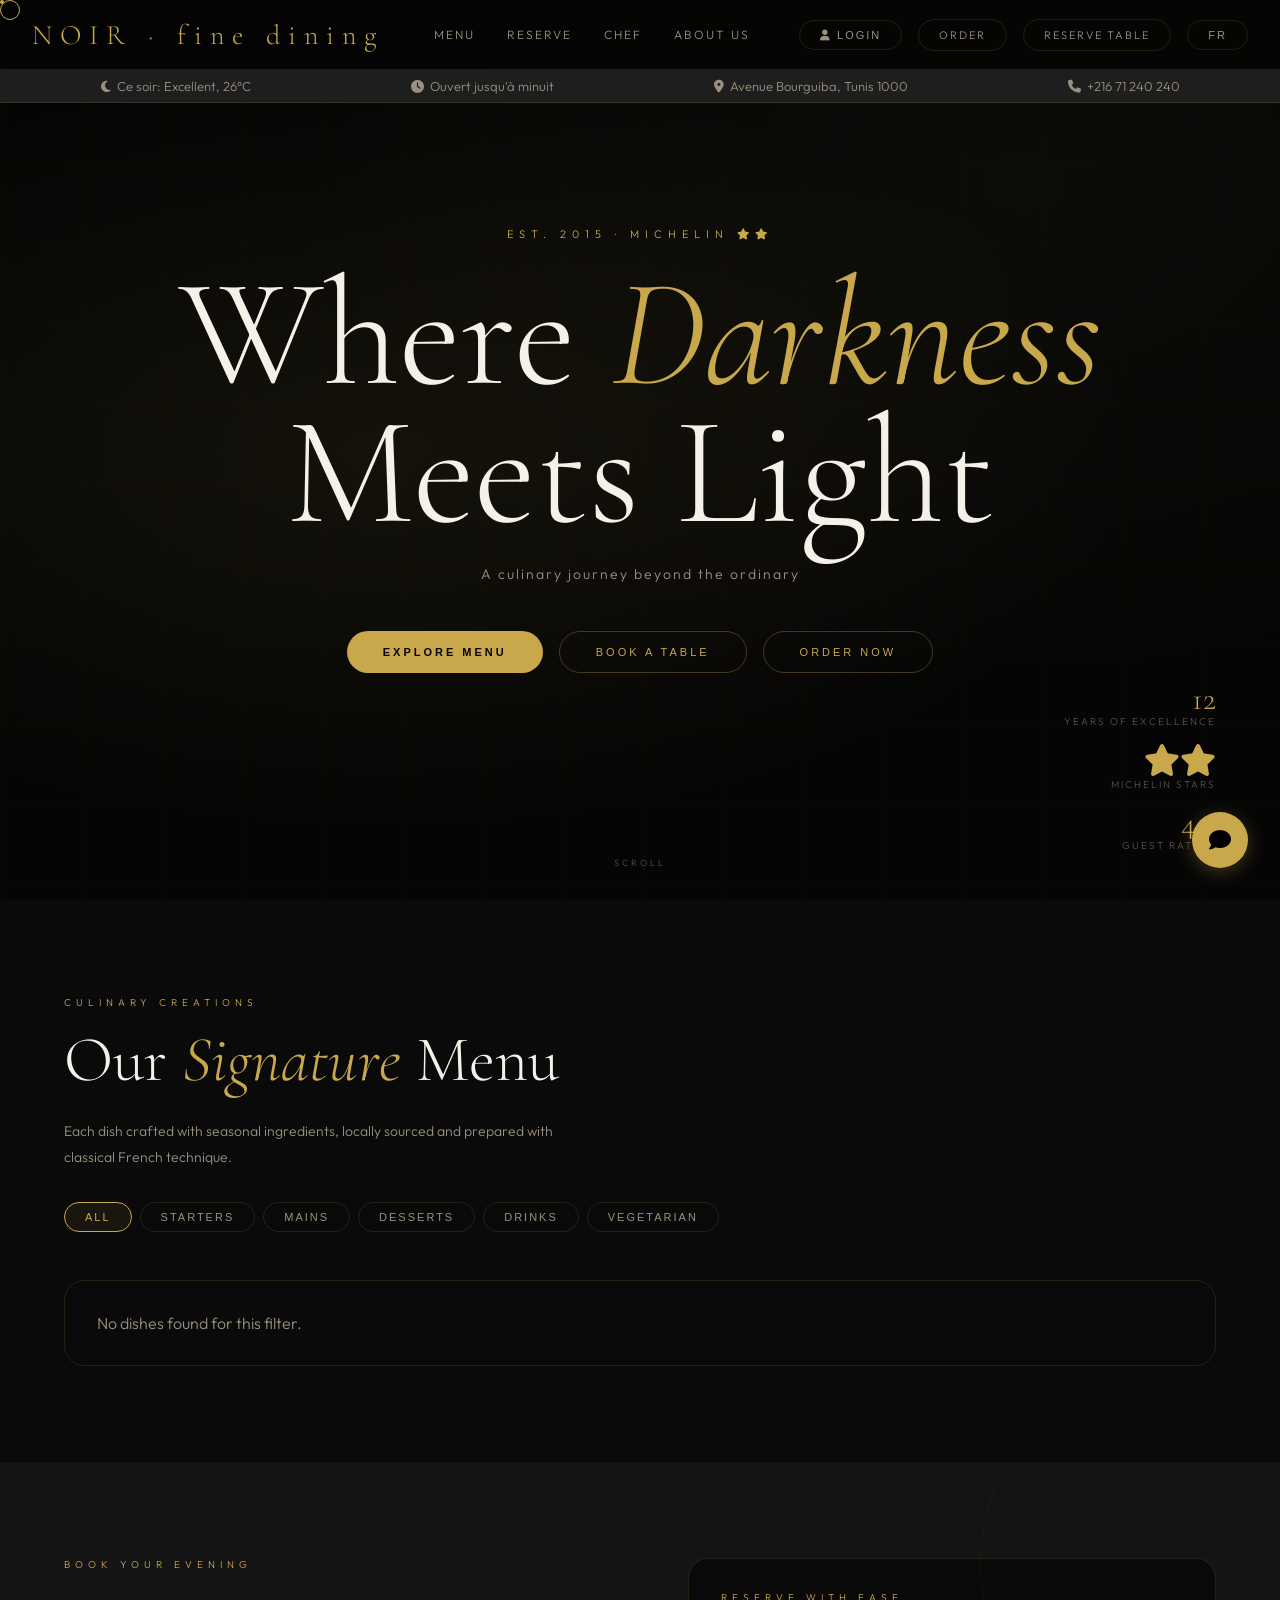
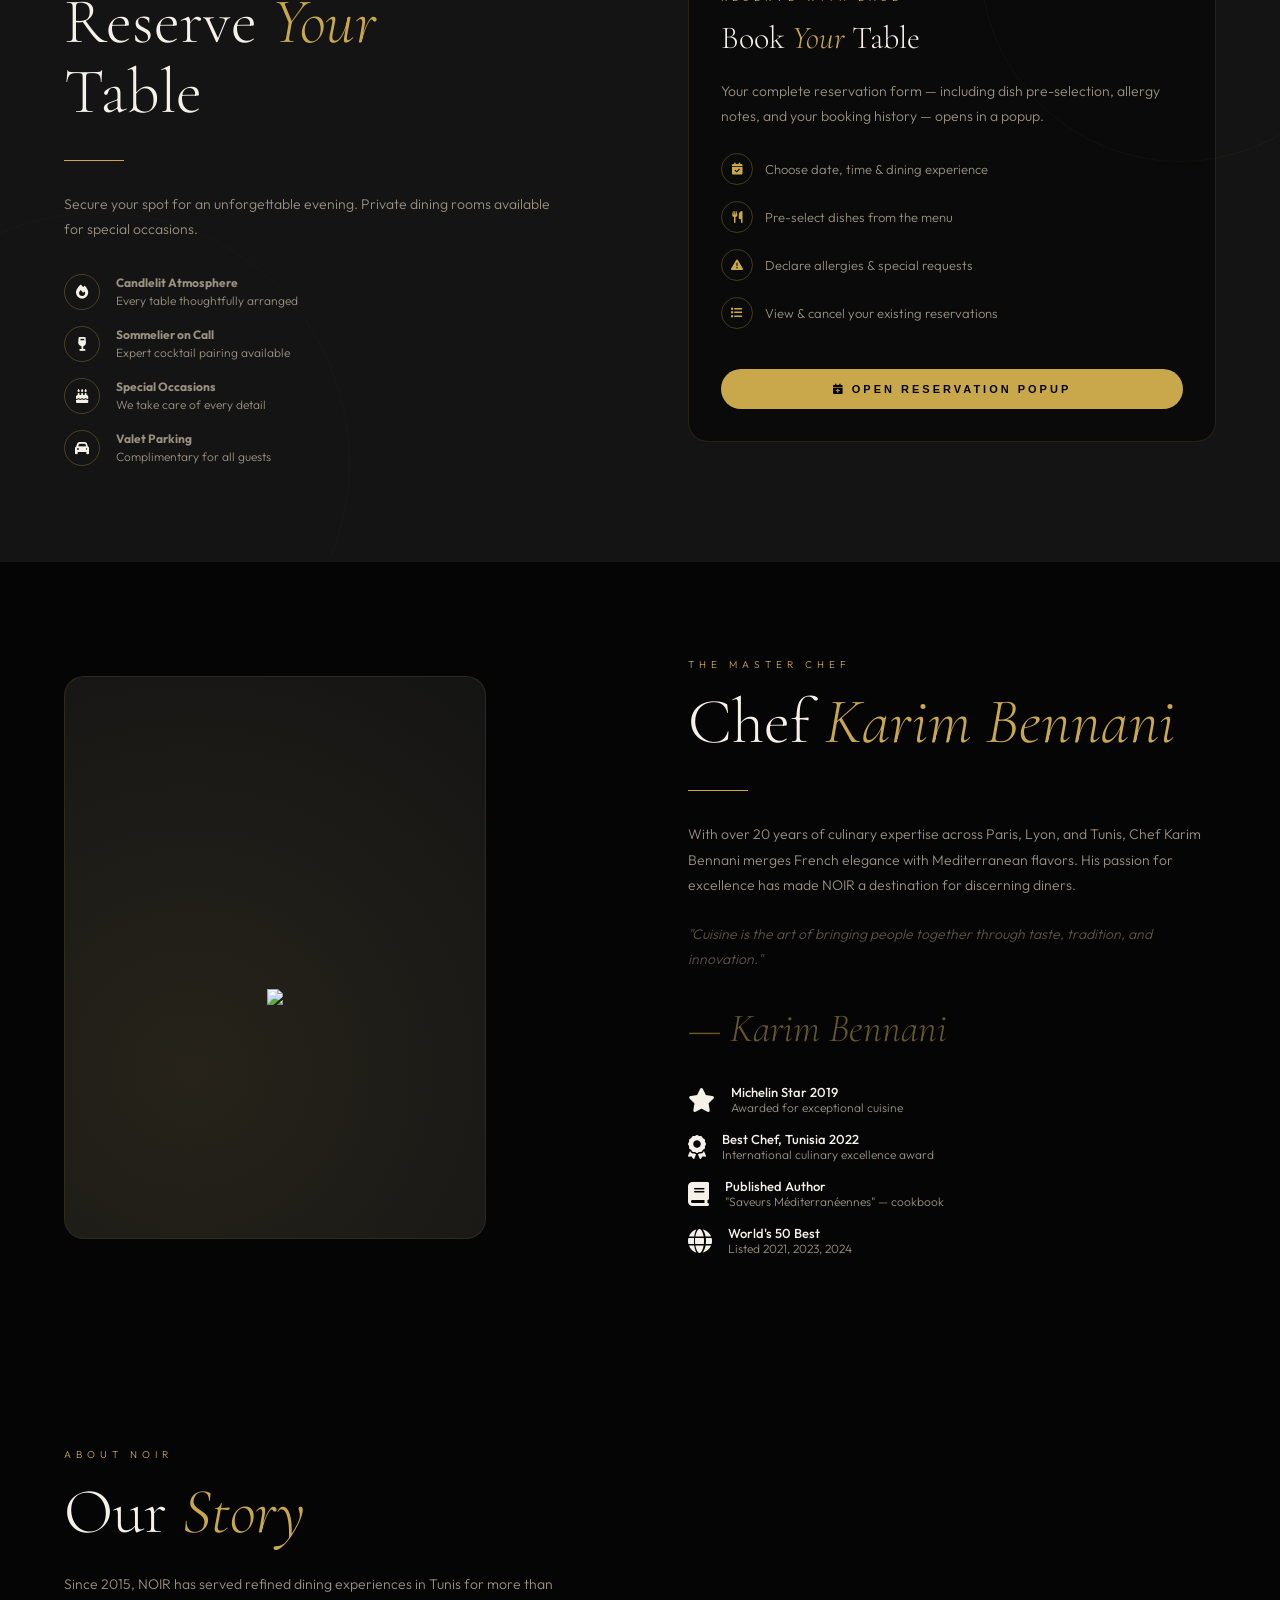
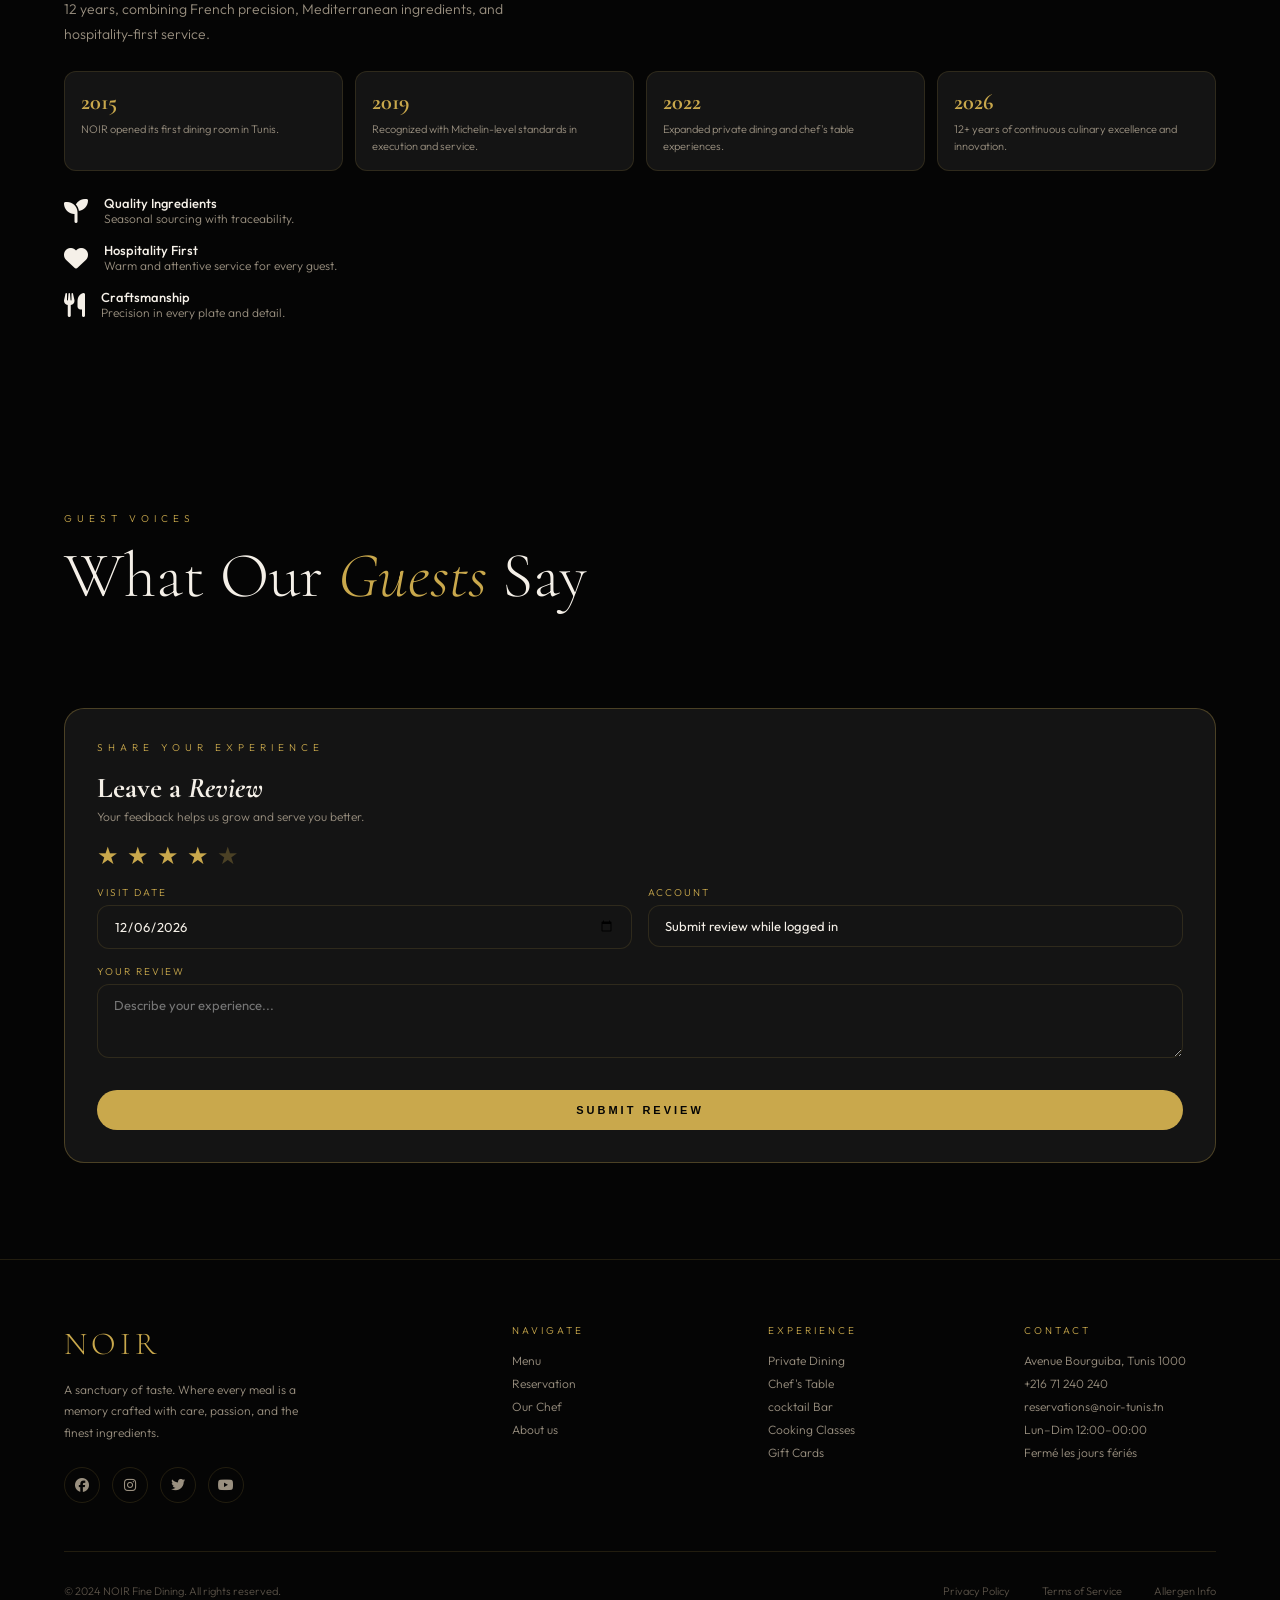
==== commit b081d95c: "Second commit" ====
--- a/public/index.html
+++ b/public/index.html
@@ -32,6 +32,7 @@
     <button class="nav-btn hidden" id="clientLogoutBtn" onclick="logoutClient()">Logout</button>
     <div class="nav-btn" onclick="openOrderModal()">Order</div>
     <div class="nav-btn" onclick="openReservationModal('reserve')">Reserve Table</div>
+    <button class="nav-btn" id="langBtn" onclick="toggleLang()">FR</button>
     <div class="nav-account" id="accountBtn" onclick="openAccountModal()"><i class="fa-solid fa-circle-user"></i></div>
   </div>
 </nav>
@@ -41,9 +42,9 @@
   <div class="hero-bg"></div>
   <div class="hero-grid"></div>
   <div class="hero-content">
-    <p class="hero-eyebrow">Est. 2015 · Michelin <i class="fas fa-star"></i><i class="fas fa-star"></i></p>
-    <h1 class="hero-title">Where <em>Darkness</em><br>Meets Light</h1>
-    <p class="hero-sub">A culinary journey beyond the ordinary</p>
+    <p class="hero-eyebrow" id="heroEyebrowEl">Est. 2015 · Michelin <i class="fas fa-star"></i><i class="fas fa-star"></i></p>
+    <h1 class="hero-title" id="heroTitleEl">Where <em>Darkness</em><br>Meets Light</h1>
+    <p class="hero-sub" id="heroSubEl">A culinary journey beyond the ordinary</p>
     <div class="hero-ctas">
       <button class="btn-primary" onclick="scrollSec('menu')">Explore Menu</button>
       <button class="btn-ghost" onclick="scrollSec('reservation')">Book a Table</button>
@@ -70,9 +71,9 @@
 <section id="menu">
   <div class="menu-header">
     <div>
-      <p class="section-eyebrow">Culinary Creations</p>
-      <h2 class="section-title">Our <em>Signature</em> Menu</h2>
-      <p class="section-sub">Each dish crafted with seasonal ingredients, locally sourced and prepared with classical French technique.</p>
+      <p class="section-eyebrow" id="menuEyebrowEl">Culinary Creations</p>
+      <h2 class="section-title" id="menuTitleEl">Our <em>Signature</em> Menu</h2>
+      <p class="section-sub" id="menuSubEl">Each dish crafted with seasonal ingredients, locally sourced and prepared with classical French technique.</p>
     </div>
     <div class="menu-filters">
       <button class="filter-btn active" onclick="filterMenu('all',this)">All</button>
@@ -92,10 +93,10 @@
   <div class="reservation-deco2"></div>
   <div class="reservation-layout">
     <div class="res-info fade-in">
-      <p class="section-eyebrow">Book Your Evening</p>
-      <h2 class="section-title">Reserve <em>Your</em><br>Table</h2>
+      <p class="section-eyebrow" id="resEyebrowEl">Book Your Evening</p>
+      <h2 class="section-title" id="resTitleEl">Reserve <em>Your</em><br>Table</h2>
       <div class="divider"></div>
-      <p class="section-sub">Secure your spot for an unforgettable evening. Private dining rooms available for special occasions.</p>
+      <p class="section-sub" id="resSubEl">Secure your spot for an unforgettable evening. Private dining rooms available for special occasions.</p>
       <div class="res-features">
         <div class="res-feature"><div class="res-icon"><i class="fas fa-fire"></i></div><div class="res-feature-text"><strong>Candlelit Atmosphere</strong><br>Every table thoughtfully arranged</div></div>
         <div class="res-feature"><div class="res-icon"><i class="fas fa-wine-glass"></i></div><div class="res-feature-text"><strong>Sommelier on Call</strong><br>Expert cocktail pairing available</div></div>
@@ -105,9 +106,9 @@
     </div>
     <div class="res-cta-card">
       <div>
-        <p class="section-eyebrow">Reserve with ease</p>
-        <h3 class="section-title" style="font-size:2rem;margin-top:0">Book <em>Your</em> Table</h3>
-        <p class="section-sub">Your complete reservation form — including dish pre-selection, allergy notes, and your booking history — opens in a popup.</p>
+        <p class="section-eyebrow" id="resCtaEyebrowEl">Reserve with ease</p>
+        <h3 class="section-title" id="resCtaTitleEl" style="font-size:2rem;margin-top:0">Book <em>Your</em> Table</h3>
+        <p class="section-sub" id="resCtaSubEl">Your complete reservation form — including dish pre-selection, allergy notes, and your booking history — opens in a popup.</p>
       </div>
       <div class="res-cta-features">
         <div class="res-cta-feat"><i class="fas fa-calendar-check"></i>Choose date, time &amp; dining experience</div>
@@ -116,7 +117,7 @@
         <div class="res-cta-feat"><i class="fas fa-list"></i>View &amp; cancel your existing reservations</div>
       </div>
       <button class="submit-btn" type="button" onclick="openReservationModal('reserve')">
-        <i class="fas fa-calendar-plus"></i> Open Reservation Popup
+        <i class="fas fa-calendar-plus"></i> <span id="resCtaBtnEl">Open Reservation Popup</span>
       </button>
     </div>
   </div>
@@ -125,8 +126,8 @@
 <!-- Loyalty Program -->
 <section id="loyalty" class="client-only hidden">
   <div class="fade-in">
-    <p class="section-eyebrow">Member Rewards</p>
-    <h2 class="section-title">The NOIR <em>Circle</em></h2>
+    <p class="section-eyebrow" id="loyaltyEyebrowEl">Member Rewards</p>
+    <h2 class="section-title" id="loyaltyTitleEl">The NOIR <em>Circle</em></h2>
     <div class="divider"></div>
   </div>
   <div style="display:grid;grid-template-columns:1fr 1.5fr;gap:4rem;align-items:start;margin-top:2rem">
@@ -154,7 +155,7 @@
       </div>
     </div>
     <div class="fade-in">
-      <div style="font-size:13px;color:var(--text-muted);margin-bottom:1.5rem;line-height:1.8">Earn points with every visit, unlock exclusive perks, and enjoy privileges reserved for our most valued guests.</div>
+      <div style="font-size:13px;color:var(--text-muted);margin-bottom:1.5rem;line-height:1.8"><span id="loyaltySubEl">Earn points with every visit, unlock exclusive perks, and enjoy privileges reserved for our most valued guests.</span></div>
       <div class="perks-grid">
         <div class="perk-card"><div class="perk-icon"><i class="fas fa-birthday-cake"></i></div><div class="perk-name">Birthday Surprise</div><div class="perk-desc">Complimentary dessert &amp; champagne on your birthday</div></div>
         <div class="perk-card"><div class="perk-icon"><i class="fas fa-medal"></i></div><div class="perk-name">Priority Booking</div><div class="perk-desc">First access to reservations &amp; special events</div></div>
@@ -170,8 +171,8 @@
 <!-- Offers & Promotions -->
 <section id="offers" class="client-only hidden">
   <div class="fade-in">
-    <p class="section-eyebrow">Exclusive Deals</p>
-    <h2 class="section-title">Offers &amp; <em>Promotions</em></h2>
+    <p class="section-eyebrow" id="offersEyebrowEl">Exclusive Deals</p>
+    <h2 class="section-title" id="offersTitleEl">Offers &amp; <em>Promotions</em></h2>
   </div>
   <div class="offers-grid" id="offersGrid"></div>
 </section>
@@ -186,11 +187,11 @@
       </div>
     </div>
     <div class="fade-in">
-      <p class="section-eyebrow">The Master Chef</p>
-      <h2 class="section-title">Chef <em>Karim Bennani</em></h2>
+      <p class="section-eyebrow" id="chefEyebrowEl">The Master Chef</p>
+      <h2 class="section-title" id="chefTitleEl">Chef <em>Karim Bennani</em></h2>
       <div class="divider"></div>
-      <p class="section-sub" style="max-width:100%;margin-bottom:1.5rem">With over 20 years of culinary expertise across Paris, Lyon, and Tunis, Chef Karim Bennani merges French elegance with Mediterranean flavors. His passion for excellence has made NOIR a destination for discerning diners.</p>
-      <p class="section-sub" style="max-width:100%;font-style:italic;color:var(--text-dim)">"Cuisine is the art of bringing people together through taste, tradition, and innovation."</p>
+      <p class="section-sub" style="max-width:100%;margin-bottom:1.5rem"><span id="chefBioEl">With over 20 years of culinary expertise across Paris, Lyon, and Tunis, Chef Karim Bennani merges French elegance with Mediterranean flavors. His passion for excellence has made NOIR a destination for discerning diners.</span></p>
+      <p class="section-sub" style="max-width:100%;font-style:italic;color:var(--text-dim)"><span id="chefQuoteEl">"Cuisine is the art of bringing people together through taste, tradition, and innovation."</span></p>
       <span class="chef-signature">— Karim Bennani</span>
       <div class="awards">
         <div class="award"><div class="award-icon"><i class="fas fa-star"></i></div><div><div class="award-name">Michelin Star 2019</div><div class="award-text">Awarded for exceptional cuisine</div></div></div>
@@ -205,8 +206,8 @@
 <!-- About -->
 <section id="about">
   <div class="fade-in">
-    <p class="section-eyebrow">About NOIR</p>
-    <h2 class="section-title">Our <em>Story</em></h2>
+    <p class="section-eyebrow" id="aboutEyebrowEl">About NOIR</p>
+    <h2 class="section-title" id="aboutTitleEl">Our <em>Story</em></h2>
     <p class="section-sub" id="aboutStory">Since 2015, NOIR has served refined dining experiences in Tunis for more than 12 years, combining French precision, Mediterranean ingredients, and hospitality-first service.</p>
   </div>
   <div class="about-milestones fade-in">
@@ -225,14 +226,14 @@
 <!-- Reviews -->
 <section id="reviews" style="background:var(--darker)">
   <div class="fade-in">
-    <p class="section-eyebrow">Guest Voices</p>
-    <h2 class="section-title">What Our <em>Guests</em> Say</h2>
+    <p class="section-eyebrow" id="reviewsEyebrowEl">Guest Voices</p>
+    <h2 class="section-title" id="reviewsTitleEl">What Our <em>Guests</em> Say</h2>
   </div>
   <div class="reviews-grid" id="reviewsGrid"></div>
   <div class="write-review fade-in">
-    <p class="section-eyebrow">Share Your Experience</p>
-    <h3 style="font-family:'Cormorant Garamond',serif;font-size:1.8rem;margin-bottom:0.25rem">Leave a <em>Review</em></h3>
-    <p style="font-size:12px;color:var(--text-muted)">Your feedback helps us grow and serve you better.</p>
+    <p class="section-eyebrow" id="reviewsShareEyebrowEl">Share Your Experience</p>
+    <h3 id="reviewsShareTitleEl" style="font-family:'Cormorant Garamond',serif;font-size:1.8rem;margin-bottom:0.25rem">Leave a <em>Review</em></h3>
+    <p id="reviewsShareSubEl" style="font-size:12px;color:var(--text-muted)">Your feedback helps us grow and serve you better.</p>
     <div class="star-rating" id="starRating">
       <span class="star-btn active" onclick="setRating(1)">★</span>
       <span class="star-btn active" onclick="setRating(2)">★</span>
@@ -254,7 +255,7 @@
   <div class="footer-grid">
     <div>
       <div class="footer-brand">NOIR</div>
-      <div class="footer-tagline">A sanctuary of taste. Where every meal is a memory crafted with care, passion, and the finest ingredients.</div>
+      <div class="footer-tagline" id="footerTaglineEl">A sanctuary of taste. Where every meal is a memory crafted with care, passion, and the finest ingredients.</div>
       <div class="footer-social">
         <div class="social-btn"><i class="fab fa-facebook"></i></div>
         <div class="social-btn"><i class="fab fa-instagram"></i></div>
@@ -263,14 +264,14 @@
       </div>
     </div>
     <div>
-      <div class="footer-links-title">Navigate</div>
+      <div class="footer-links-title" id="footerNavTitleEl">Navigate</div>
       <div class="footer-links">
         <a onclick="scrollSec('menu')">Menu</a>
         <a onclick="scrollSec('reservation')">Reservation</a>
         <a class="client-only hidden" onclick="scrollSec('loyalty')">Loyalty</a>
         <a class="client-only hidden" onclick="scrollSec('offers')">Offers</a>
         <a onclick="scrollSec('chef')">Our Chef</a>
-        <a onclick="scrollSec('about')">About us</a>z
+        <a onclick="scrollSec('about')">About us</a>
       </div>
     </div>
     <div>
@@ -291,7 +292,7 @@
     </div>
   </div>
   <div class="footer-bottom">
-    <span>© 2024 NOIR Fine Dining. All rights reserved.</span>
+    <span id="footerCopyEl">© 2024 NOIR Fine Dining. All rights reserved.</span>
     <div style="display:flex;gap:2rem">
       <a style="cursor:pointer;color:inherit">Privacy Policy</a>
       <a style="cursor:pointer;color:inherit">Terms of Service</a>
@@ -304,19 +305,19 @@
 <div id="tracker-backdrop" onclick="toggleTrackerSidebar(false)"></div>
 <aside id="tracker-sidebar">
   <div class="tracker-header">
-    <div class="tracker-title">Track Your Order</div>
+    <div class="tracker-title" id="trackerTitleEl">Track Your Order</div>
     <button class="tracker-close" onclick="toggleTrackerSidebar(false)">✕</button>
   </div>
   <div class="tracker-body">
-    <p class="section-sub" style="max-width:none">Enter your order number for real-time status updates.</p>
+    <p class="section-sub" id="trackerSubEl" style="max-width:none">Enter your order number for real-time status updates.</p>
     <div class="tracker-input" style="margin-top:1rem">
       <div class="form-group">
         <label class="form-label" for="trackInput">Order Number</label>
         <input class="form-input" placeholder="e.g. NOIR-24-0847" id="trackInput">
       </div>
-      <button class="submit-btn" onclick="trackOrder()">Track Order</button>
-    </div>
-    <div class="tracker-empty" id="trackerEmpty" style="margin-top:1rem">Enter your order number to load the live tracking timeline.</div>
+      <button class="submit-btn" id="trackerBtnEl" onclick="trackOrder()">Track Order</button>
+    </div>
+    <div class="tracker-empty" id="trackerEmptyEl" style="margin-top:1rem">Enter your order number to load the live tracking timeline.</div>
     <div id="trackerSteps" style="margin-top:1rem"></div>
   </div>
 </aside>
@@ -347,7 +348,7 @@
 <div class="chat-bubble" id="chatBubble">
   <div class="chat-head">
     <div class="chat-avatar"><i class="fas fa-chef-hat"></i></div>
-    <div class="chat-head-info"><div class="chat-head-name">NOIR Chatbot</div><div class="chat-head-status">● Online now</div></div>
+    <div class="chat-head-info"><div class="chat-head-name" id="chatHeadNameEl">NOIR Chatbot</div><div class="chat-head-status" id="chatHeadStatusEl">● Online now</div></div>
     <button onclick="toggleChat()" style="background:transparent;border:none;color:var(--text-muted);cursor:pointer;font-size:16px">✕</button>
   </div>
   <div class="chat-messages" id="chatMessages">
@@ -595,7 +596,8 @@
   </div>
 </div>
 
+<script src="translations.js"></script>
 <script src="app.js?v=2"></script>
 
 </body>
-</html>
+</html>
--- a/public/style.css
+++ b/public/style.css
@@ -50,6 +50,9 @@
 .btn-primary:hover{background:var(--gold-light);transform:translateY(-2px)}
 .btn-ghost{padding:14px 36px;border:0.5px solid var(--border2);color:var(--gold);border-radius:50px;font-size:11px;letter-spacing:3px;text-transform:uppercase;background:transparent;cursor:pointer;transition:all 0.3s}
 .btn-ghost:hover{background:rgba(201,168,76,0.08);transform:translateY(-2px)}
+.btn-small{padding:8px 13px;font-size:11px;letter-spacing:2px}
+.btn-danger{background:rgba(192,57,43,.15);border:0.5px solid rgba(192,57,43,.35);color:#ff9a90; border-radius:50px;text-transform:uppercase;background:transparent;cursor:pointer;transition:all 0.3s}
+.btn-danger:hover{background:rgba(230, 102, 88, 0.104);transform:translateY(-2px)}
 
 .hero-scroll{position:absolute;bottom:2rem;left:50%;transform:translateX(-50%);display:flex;flex-direction:column;align-items:center;gap:8px;opacity:0;animation:fadeIn 1s 1.5s forwards}
 .scroll-line{width:0.5px;height:60px;background:linear-gradient(to bottom,var(--gold),transparent)}
@@ -359,6 +362,10 @@
 .auth-tabs{display:flex;gap:10px;margin-bottom:2rem}
 .auth-tab{flex:1;border:0.5px solid var(--border);background:transparent;color:var(--text-muted);padding:10px 14px;border-radius:50px;cursor:pointer;letter-spacing:2px;font-size:10px;text-transform:uppercase}
 .auth-tab.active{border-color:var(--gold);color:var(--gold);background:rgba(201,168,76,0.08)}
+.tabs{display:flex;gap:10px;margin-bottom:2rem}
+.tab{flex:1;border:0.5px solid var(--border);background:transparent;color:var(--text-muted);padding:10px 14px;border-radius:50px;cursor:pointer;letter-spacing:2px;font-size:10px;text-transform:uppercase}
+.tab.active{border-color:var(--gold);color:var(--gold);background:rgba(201,168,76,0.08)}
+
 .stack-form{display:flex;flex-direction:column;gap:0}
 
 .hidden{display:none !important}
@@ -449,13 +456,56 @@
 input[type=file]::-webkit-file-upload-button:focus,input[type=file]::file-selector-button:focus{outline:none;box-shadow:0 0 0 4px rgba(201,168,76,0.18)}
 input[type=file]::-ms-browse{border:0.5px solid var(--border);border-radius:999px;background:var(--gold);color:var(--darker);padding:10px 18px;}
 
+select, .select {
+  -webkit-appearance: none;
+  -moz-appearance: none;
+  appearance: none;
+  width: 100%;
+  padding: 12px 14px;
+  padding-right: 42px;
+  min-height: 44px;
+  background: var(--surface2);
+  border: 0.5px solid var(--border);
+  border-radius: var(--radius);
+  color: var(--text);
+  font-family: 'Outfit', sans-serif;
+  font-size: 13px;
+  outline: none;
+  background-image:
+    linear-gradient(45deg, transparent 50%, var(--text) 50%),
+    linear-gradient(135deg, var(--text) 50%, transparent 50%);
+  background-position: calc(100% - 18px) calc(50% - 4px), calc(100% - 14px) calc(50% - 4px);
+  background-size: 6px 6px;
+  background-repeat: no-repeat;
+}
+
+select option, .select option {
+  background: var(--surface2);
+  color: var(--text);
+}
+
+select option:hover, .select option:hover,
+select option:checked, .select option:checked {
+  background: var(--surface);
+  color: var(--text);
+}
+
+select:focus, .select:focus {
+  border-color: var(--gold);
+  background: rgba(201,168,76,0.04);
+}
+
+select::-ms-expand {
+  display: none;
+}
+
 /* ===ADMIN PAGE=== */
 body.admin-page{background:var(--darker);color:var(--text)}
 body.admin-page::before{content:'';position:fixed;inset:0;background-image:linear-gradient(rgba(201,168,76,.03) 1px,transparent 1px),linear-gradient(90deg,rgba(201,168,76,.03) 1px,transparent 1px);background-size:80px 80px;opacity:.4;pointer-events:none}
 
 .admin-page section{padding:0}
 .admin-page .wrap{max-width:1500px;margin:0 auto;padding:24px 20px 64px;position:relative;z-index:1}
-.admin-page .panel{background:var(--surface);border:0.5px solid var(--border);border-radius:var(--radius-lg);position:relative;overflow:hidden}
+.admin-page .panel{background:var(--surface);border:0.5px solid var(--border);border-radius:var(--radius-lg);position:relative;overflow:hidden;padding:30px}
 .admin-page .login-card{max-width:480px;margin:8vh auto 0;padding:30px}
 .admin-page .topbar{display:flex;justify-content:space-between;align-items:flex-start;gap:18px;padding:24px 28px;margin-bottom:20px}
 .admin-page .topbar-copy{max-width:760px}
@@ -556,4 +606,4 @@
   .admin-page .topbar{padding:20px;flex-direction:column}
   .admin-page .brand{font-size:34px}
   .admin-page .hero-title{font-size:38px}
-}
+}
